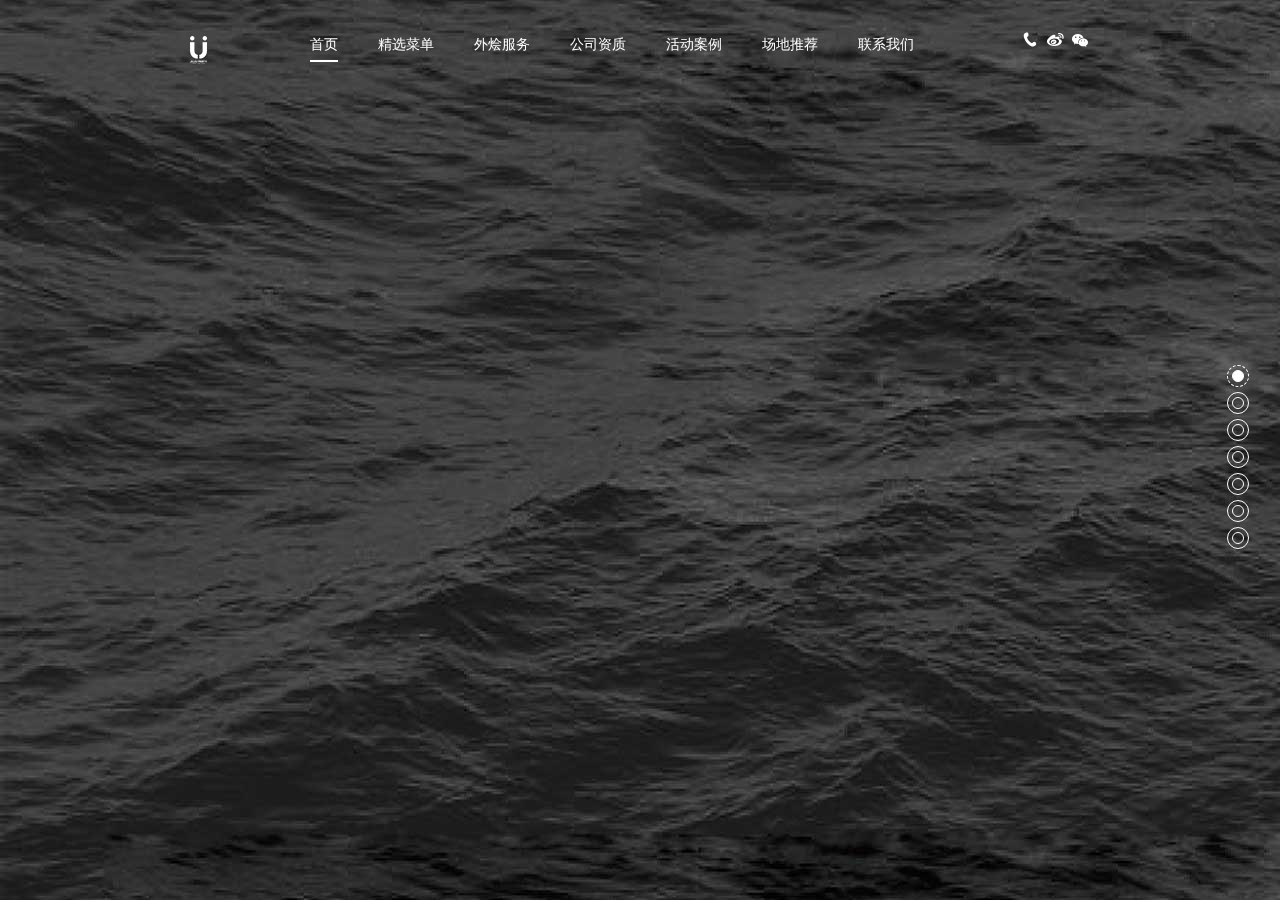
==== html/V2/index.html @ 17b40023 "主页" ====
<!DOCTYPE html>
<html xmlns="http://www.w3.org/1999/xhtml" class="fsvs demo">
<head>
    <meta http-equiv="Content-Type" content="text/html; charset=utf-8" />
    <link rel="icon" type="image/gif" href="img/favicon.ico">
    <title>聚聚外烩</title>
    <link href="css/default.css" rel="stylesheet" />
    <link href="css/in_style.css" rel="stylesheet" />
	<script src="js/jquery-2.1.3.min.js"></script>
    <script src="js/fsvs.js"></script>
    <link href="css/animate.css" rel="stylesheet" />
    <link href="css/index.css" rel="stylesheet" />
    <script>
        $(function () {
            var fsvs = $.fn.fsvs({
                speed: 1000
            });
        });

    </script>
</head>
<body>
	<div id="fsvs-body">
		<!--side1-->
        <div class="slide top home">
			<nav class="nav" id="nav_d0">
				<p>
					<a class="cur" href="###">首页</a>
					<a href="###">精选菜单</a>
					<a href="###">外烩服务</a>
					<a href="###">公司资质</a>
					<a href="###">活动案例</a>
					<a href="###">场地推荐</a>
					<a href="###">联系我们</a>
					<a class="wechat" href="###"><span><i></i></span></a>
					<a class="sina" href="###"></a>
					<a class="phone" href="###"><span><i></i>400-992-8219</span></a>
				</p>
			</nav>
			
			<div class="side1_logo"></div>
			<div class="side1_slogan"></div>
		</div>
		
			
		<!--side2-->
		<div class="slide college">
            <div class="nav_d" id="nav_d1">
				<nav class="nav" id="nav_d0">
					<p>
						<a class="cur" href="###">首页</a>
						<a href="###">精选菜单</a>
						<a href="###">外烩服务</a>
						<a href="###">公司资质</a>
						<a href="###">活动案例</a>
						<a href="###">场地推荐</a>
						<a href="###">联系我们</a>
						<a class="wechat" href="###"><span><i></i></span></a>
						<a class="sina" href="###"></a>
						<a class="phone" href="###"><span><i></i>400-992-8219</span></a>
					</p>
				</nav>
			</div>
			<a id="side2_item1" class="card_Container" href="###"><div id="mask"><img src="img/side2_item1_hl.jpg" border="0"></div><div id="cover"><img src="img/side2_item1_hl.jpg" border="0"></div><span>外烩服务</span></a>
			<a id="side2_item2" class="card_Container" href="###"><div id="mask"><img src="img/side2_item2_hl.jpg" border="0"></div><div id="cover"><img src="img/side2_item2_hl.jpg" border="0"></div><span>精选菜单</span></a>
			<a id="side2_item3" class="card_Container" href="###"><div id="mask"><img src="img/side2_item3_hl.jpg" border="0"></div><div id="cover"><img src="img/side2_item3_hl.jpg" border="0"></div><span>公司资质</span></a>
			<a id="side2_item4" class="card_Container" href="###"><div id="mask"><img src="img/side2_item4_hl.jpg" border="0"></div><div id="cover"><img src="img/side2_item4_hl.jpg" border="0"></div><span>活动案例</span></a>
			<a id="side2_item5" class="card_Container" href="###"><div id="mask"><img src="img/side2_item5_hl.jpg" border="0"></div><div id="cover"><img src="img/side2_item5_hl.jpg" border="0"></div><span>场地推荐</span></a>
			
        </div>

		<!--side3-->
		<div class="slide news">
            <div class="nav_d" id="nav_d2">
			<nav class="nav" id="nav_d0">
				<p>
					<a class="cur" href="###">首页</a>
					<a href="###">精选菜单</a>
					<a href="###">外烩服务</a>
					<a href="###">公司资质</a>
					<a href="###">活动案例</a>
					<a href="###">场地推荐</a>
					<a href="###">联系我们</a>
					<a class="wechat" href="###"><span><i></i></span></a>
					<a class="sina" href="###"></a>
					<a class="phone" href="###"><span><i></i>400-992-8219</span></a>
				</p>
			</nav>
		</div>
            
         <div class="side_box side3bg" style="background:url(img/side3_title.jpg) no-repeat">
		 	<div class="side3_title_f">我们拥有丰富的活动经验，根据你的要求和场地的条件，打造专属您个性化的主题派对。我们所提供的餐饮服务广受好评，并在业界获得较高的口碑！五星宴会的至臻之选尽在聚聚外烩。</div>
			<a class="more" href="###">更多</a>
		 	<div class="side3_cont">
				<div class="picker">
					<ul move=0>
						<li><img src="img/side3_pic.jpg" border="0" alt="中西式宴会1"></li>
						<li class="cur"><img src="img/side3_pic.jpg" border="0" alt="中西式宴会2"></li>
						<li><img src="img/side3_pic.jpg" border="0" alt="中西式宴会3"></li>
						<li><img src="img/side3_pic.jpg" border="0" alt="中西式宴会4"></li>
						<li><img src="img/side3_pic.jpg" border="0" alt="中西式宴会5"></li>
						<li><img src="img/side3_pic.jpg" border="0" alt="中西式宴会6"></li>
						<li><img src="img/side3_pic.jpg" border="0" alt="中西式宴会7"></li>
						<li><img src="img/side3_pic.jpg" border="0" alt="中西式宴会8"></li>
					</ul>
				</div>
				<div class="prebtn"></div>
				<div class="nxtbtn"></div>
				<div class="kind">中西式宴会</div>
				<a class="more" href="###"><span>更多</span></a>
			</div>
		 </div>
				
        </div>

        
		<!--side4-->
		<div class="slide train">
			<div class="nav_d" id="nav_d3">
				<nav class="nav" id="nav_d0">
					<p>
						<a class="cur" href="###">首页</a>
						<a href="###">精选菜单</a>
						<a href="###">外烩服务</a>
						<a href="###">公司资质</a>
						<a href="###">活动案例</a>
						<a href="###">场地推荐</a>
						<a href="###">联系我们</a>
						<a class="wechat" href="###"><span><i></i></span></a>
						<a class="sina" href="###"></a>
						<a class="phone" href="###"><span><i></i>400-992-8219</span></a>
					</p>
				</nav>
		</div>
            
         <div class="side_box side4bg" style="background:url(img/side4_title.jpg) no-repeat">
		 	<div class="side4_title_f">精心的菜品设计，精美的菜式摆盘，从工作盒餐到中西式餐宴。个性化的膳食营养搭配，营养更合理、饮食更安全、选择更丰富。</div>
			<a class="more" href="###">更多</a>
		 	<div class="side4_cont">
				<ul>
					<li>
						<img src="img/side4_pic1.jpg" border="0">
						<p>3500元中式套餐<br><span class="simsum">￥2000 Chinese Package </span></p>
						<a href="###"><span>更多</span></a>
					</li>
					<li>
						<img src="img/side4_pic2.jpg" border="0">
						<p>3500元中式套餐<br><span class="simsum">￥2000 Chinese Package </span></p>
						<a href="###"><span>更多</span></a>
					</li>
					<li>
						<img src="img/side4_pic3.jpg" border="0">
						<p>3500元中式套餐<br><span class="simsum">￥2000 Chinese Package </span></p>
						<a href="###"><span>更多</span></a>
					</li>
				</ul>
			</div>
		 </div>

        </div>
        
        <!--side5-->
        <div class="slide event">
            <div class="nav_d" id="nav_d4">
				<nav class="nav" id="nav_d0">
					<p>
						<a class="cur" href="###">首页</a>
						<a href="###">精选菜单</a>
						<a href="###">外烩服务</a>
						<a href="###">公司资质</a>
						<a href="###">活动案例</a>
						<a href="###">场地推荐</a>
						<a href="###">联系我们</a>
						<a class="wechat" href="###"><span><i></i></span></a>
						<a class="sina" href="###"></a>
						<a class="phone" href="###"><span><i></i>400-992-8219</span></a>
					</p>
				</nav>
			</div>
			<div class="side_box side5bg" style="background:url(img/side5_title.jpg) no-repeat 0 bottom">
				<div class="triangle"></div>
		 		<div class="side5_title_f">聚聚派对外烩（上海趴体外烩餐饮管理有限公司）拥有中国第一张外卖服务资质许可证和占地总面积超过6000平方米冷链资质食品研发中央工厂，是国内第一批获得冷链流通资质的企业。天坊食品研发中央工厂位于上海浦东航头，从传统盒饭作坊，到今天现代化管理体系、标准化生产的冷链工厂，经过了六次大型改造。聚聚派对外烩在大型活动与小型PARTY领域的丰富资源，成为上海高端外烩领域的上上之选，名门之秀，品味不凡。</div>
				<a class="more" href="###"><span>更多</span></a>
			</div>

            
        </div>
        
        <!--side6-->
        <div class="slide activity">
            <div class="nav_d" id="nav_d5">
                <nav class="nav" id="nav_d0">
				<p>
					<a class="cur" href="###">首页</a>
					<a href="###">精选菜单</a>
					<a href="###">外烩服务</a>
					<a href="###">公司资质</a>
					<a href="###">活动案例</a>
					<a href="###">场地推荐</a>
					<a href="###">联系我们</a>
					<a class="wechat" href="###"><span><i></i></span></a>
					<a class="sina" href="###"></a>
					<a class="phone" href="###"><span><i></i>400-992-8219</span></a>
				</p>
			</nav>
		</div>
		
		<div class="side_box side6bg">
			<div class="side6_right"><img src="img/side6_title.jpg" border="0"></div>
		 	<div class="side6_title_f">聚聚派对外烩曾为"东方卫视"，<br>"风从东方来"，"上海浪琴环球马术冠军赛"等重多大型公司活动提供全程餐饮服务。<br>2015年8月荣幸成为如新(中国)万人大型嘉年华活动全程餐饮服务供应商，超过100人的专业运营团队2天内现场服务超过16000人，各色精致美食搭配酷炫活动，推动嘉年华欢乐气氛到达顶峰！</div>
			<a class="more" href="###"><span>更多</span></a>
		</div>
        </div>
        
        <!--side7-->
        <div class="slide contact">
            <div class="nav_d" id="nav_d6">
                <nav class="nav" id="nav_d0">
				<p>
					<a class="cur" href="###">首页</a>
					<a href="###">精选菜单</a>
					<a href="###">外烩服务</a>
					<a href="###">公司资质</a>
					<a href="###">活动案例</a>
					<a href="###">场地推荐</a>
					<a href="###">联系我们</a>
					<a class="wechat" href="###"><span><i></i></span></a>
					<a class="sina" href="###"></a>
					<a class="phone" href="###"><span><i></i>400-992-8219</span></a>
				</p>
			</nav>
		</div>
           
		<div class="side_box side7bg">
			<div class="side7_right"></div>
			<div class="side7_title_f">运营总部：<br>上海市徐汇区淮海中路1010号嘉华中心3203-3204室<br><br>官方网站：http://www.jujucatering.com/contact.html<br><br>联系方式：400-9928-219<br>
传真：021-3383-1679<br>邮箱：jujuCatering@ssic.cn</div>
			<a class="more" href="###"><span>更多</span></a>
		</div>

            
        </div>


    </div>
	
	

    <script>
	$(function(){
		//三角形对角高度
		var _tHeight = $('.side5bg').height()
		$('.triangle').css("border-bottom", _tHeight + "px #2b76ae solid")
		
		//向左滚动
		$(".prebtn").on("click", function() {
			var _index = $('.picker ul li.cur').index()
			moveLeft(".picker ul", _index, 300);
		});
		//向右滚动
		$(".nxtbtn").on("click", function() {
			var _index = $('.picker ul li.cur').index()
			moveRight(".picker ul", _index, -300);
		});
	})
	
	function moveLeft(selector, index, distance) {
		var _move = parseInt($(selector).attr('move'))
		var left = _move + distance
		if(_move >= 0){
			left = 0
		}else{
			left = left
			$(selector).find('li').eq(index-1).addClass('cur').siblings().removeClass('cur')
		}
		$(selector).css({
			"left": left + "px"
		}).attr('move',left)
	};
	
	function moveRight(selector, index, distance) {
		var _count = $(selector).find('li').length*300 - 900
		var _move = parseInt($(selector).attr('move'))
		var left = _move + distance
		if(_move <= -_count){
			left = -_count
		}else{
			left = left
			$(selector).find('li').eq(index+1).addClass('cur').siblings().removeClass('cur')
		}
		$(selector).css({
			"left": left + "px"
		}).attr('move',left)
	};
    </script>

</body>
</html>
---- html/V2/css/default.css ----
@import url(http://fonts.useso.com/css?family=Raleway:200,500,700,800);
@font-face {
	font-family: 'icomoon';
	src:url('../fonts/icomoon.eot?yrquyl');
	src:url('../fonts/icomoon.eot?#iefixyrquyl') format('embedded-opentype'),
		url('../fonts/icomoon.woff?yrquyl') format('woff'),
		url('../fonts/icomoon.ttf?yrquyl') format('truetype'),
		url('../fonts/icomoon.svg?yrquyl#icomoon') format('svg');
	font-weight: normal;
	font-style: normal;
}
[class^="icon-"], [class*=" icon-"] {
	font-family: 'icomoon';
	speak: none;
	font-style: normal;
	font-weight: normal;
	font-variant: normal;
	text-transform: none;
	line-height: 1;

	/* Better Font Rendering =========== */
	-webkit-font-smoothing: antialiased;
	-moz-osx-font-smoothing: grayscale;
}

body, html { font-size: 100%; 	padding: 0; margin: 0;}

/* Reset */
*,
*:after,
*:before {
	-webkit-box-sizing: border-box;
	-moz-box-sizing: border-box;
	box-sizing: border-box;
}

/* Clearfix hack by Nicolas Gallagher: http://nicolasgallagher.com/micro-clearfix-hack/ */
.clearfix:before,
.clearfix:after {
	content: " ";
	display: table;
}

.clearfix:after {
	clear: both;
}

body{
	background: #f9f7f6;
	color: #404d5b;
	font-weight: 500;
	font-size: 1.05em;
	font-family: "Segoe UI", "Lucida Grande", Helvetica, Arial, "Microsoft YaHei", FreeSans, Arimo, "Droid Sans", "wenquanyi micro hei", "Hiragino Sans GB", "Hiragino Sans GB W3", "FontAwesome", sans-serif;
}
a{color: #2fa0ec;text-decoration: none;outline: none;}
a:hover,a:focus{color:#74777b;};

.htmleaf-container{
	margin: 0 auto;
	text-align: center;
	overflow: hidden;
}
.htmleaf-content {
	font-size: 150%;
	padding: 3em 0;
}

.htmleaf-content h2 {
	margin: 0 0 2em;
	opacity: 0.1;
}

.htmleaf-content p {
	margin: 1em 0;
	padding: 5em 0 0 0;
	font-size: 0.65em;
}
.bgcolor-1 { background: #f0efee; }
.bgcolor-2 { background: #f9f9f9; }
.bgcolor-3 { background: #e8e8e8; }/*light grey*/
.bgcolor-4 { background: #2f3238; color: #fff; }/*Dark grey*/
.bgcolor-5 { background: #df6659; color: #521e18; }/*pink1*/
.bgcolor-6 { background: #2fa8ec; }/*sky blue*/
.bgcolor-7 { background: #d0d6d6; }/*White tea*/
.bgcolor-8 { background: #3d4444; color: #fff; }/*Dark grey2*/
.bgcolor-9 { background: #ef3f52; color: #fff;}/*pink2*/
.bgcolor-10{ background: #64448f; color: #fff;}/*Violet*/
.bgcolor-11{ background: #3755ad; color: #fff;}/*dark blue*/
.bgcolor-12{ background: #3498DB; color: #fff;}/*light blue*/
/* Header */
.htmleaf-header{
	padding: 1em 190px 1em;
	letter-spacing: -1px;
	text-align: center;
}
.htmleaf-header h1 {
	font-weight: 600;
	font-size: 2em;
	line-height: 1;
	margin-bottom: 0;
}
.htmleaf-header h1 span {
	font-family: "Segoe UI", "Lucida Grande", Helvetica, Arial, "Microsoft YaHei", FreeSans, Arimo, "Droid Sans", "wenquanyi micro hei", "Hiragino Sans GB", "Hiragino Sans GB W3", "FontAwesome", sans-serif;
	display: block;
	font-size: 60%;
	font-weight: 400;
	padding: 0.8em 0 0.5em 0;
	color: #c3c8cd;
}
h1.htmleaf-title{
	font-family: "Segoe UI", "Lucida Grande", Helvetica, Arial, "Microsoft YaHei", FreeSans, Arimo, "Droid Sans", "wenquanyi micro hei", "Hiragino Sans GB", "Hiragino Sans GB W3", "FontAwesome", sans-serif;
	font-size: 2em;
	line-height: 1;
}
/*nav*/
.htmleaf-demo a{color: #1d7db1;text-decoration: none;}
.htmleaf-demo{width: 100%;padding-bottom: 1.2em;}
.htmleaf-demo a{display: inline-block;margin: 0.5em;padding: 0.6em 1em;border: 3px solid #1d7db1;font-weight: 700;}
.htmleaf-demo a:hover{opacity: 0.6;}
.htmleaf-demo a.current{background:#1d7db1;color: #fff; }
/* Top Navigation Style */
.htmleaf-links {
	position: relative;
	display: inline-block;
	white-space: nowrap;
	font-size: 1.5em;
	text-align: center;
}

.htmleaf-links::after {
	position: absolute;
	top: 0;
	left: 50%;
	margin-left: -1px;
	width: 2px;
	height: 100%;
	background: #dbdbdb;
	content: '';
	-webkit-transform: rotate3d(0,0,1,22.5deg);
	transform: rotate3d(0,0,1,22.5deg);
}

.htmleaf-icon {
	display: inline-block;
	margin: 0.5em;
	padding: 0em 0;
	width: 1.5em;
	text-decoration: none;
}

.htmleaf-icon span {
	display: none;
}

.htmleaf-icon:before {
	margin: 0 5px;
	text-transform: none;
	font-weight: normal;
	font-style: normal;
	font-variant: normal;
	font-family: 'icomoon';
	line-height: 1;
	speak: none;
	-webkit-font-smoothing: antialiased;
}
/* footer */
.htmleaf-footer{width: 100%;padding-top: 10px;}
.htmleaf-small{font-size: 0.8em;}
.center{text-align: center;}
/****/
.related {
	color: #fff;
	text-align: center;
	font-size: 1.25em;
	padding: 0.5em 0;
	overflow: hidden;
}

.related > a {
	vertical-align: top;
	width: calc(100% - 20px);
	max-width: 340px;
	display: inline-block;
	text-align: center;
	margin: 20px 10px;
	padding: 25px;
	font-family: "Segoe UI", "Lucida Grande", Helvetica, Arial, "Microsoft YaHei", FreeSans, Arimo, "Droid Sans", "wenquanyi micro hei", "Hiragino Sans GB", "Hiragino Sans GB W3", "FontAwesome", sans-serif;
}
.related h3{
	font-family: "Segoe UI", "Lucida Grande", Helvetica, Arial, "Microsoft YaHei", FreeSans, Arimo, "Droid Sans", "wenquanyi micro hei", "Hiragino Sans GB", "Hiragino Sans GB W3", "FontAwesome", sans-serif;
}
.related a {
	display: inline-block;
	text-align: left;
	margin: 20px auto;
	padding: 10px 20px;
	opacity: 0.8;
	-webkit-transition: opacity 0.3s;
	transition: opacity 0.3s;
	-webkit-backface-visibility: hidden;
}

.related a:hover,
.related a:active {
	opacity: 1;
}

.related a img {
	max-width: 100%;
	opacity: 0.8;
	border-radius: 4px;
}
.related a:hover img,
.related a:active img {
	opacity: 1;
}

.related a h3 {
	font-weight: 300;
	margin-top: 0.15em;
	color: #fff;
}
/* icomoon */
.icon-home:before {
	content: "\e600";
}

.icon-pacman:before {
	content: "\e623";
}

.icon-users2:before {
	content: "\e678";
}

.icon-bug:before {
	content: "\e699";
}

.icon-eye:before {
	content: "\e610";
}

.icon-eye-blocked:before {
	content: "\e611";
}

.icon-eye2:before {
	content: "\e612";
}

.icon-arrow-up-left3:before {
	content: "\e72f";
}

.icon-arrow-up3:before {
	content: "\e730";
}

.icon-arrow-up-right3:before {
	content: "\e731";
}

.icon-arrow-right3:before {
	content: "\e732";
}

.icon-arrow-down-right3:before {
	content: "\e733";
}

.icon-arrow-down3:before {
	content: "\e734";
}

.icon-arrow-down-left3:before {
	content: "\e735";
}

.icon-arrow-left3:before {
	content: "\e736";
}



@media screen and (max-width: 50em) {
	.htmleaf-header {
		padding: 3em 10% 4em;
	}
	.htmleaf-header h1 {
        font-size:2em;
    }
}


@media screen and (max-width: 40em) {
	.htmleaf-header h1 {
		font-size: 1.5em;
	}
}

@media screen and (max-width: 30em) {
    .htmleaf-header h1 {
        font-size:1.2em;
    }
}
---- html/V2/css/in_style.css ----
article,aside,details,figcaption,figure,footer,header,hgroup,nav,section,main,summary{display:block}audio,canvas,video{display:inline-block;*display:inline;*zoom:1}audio:not([controls]){display:none}[hidden]{display:none}html{font-size:100%;-webkit-text-size-adjust:100%;-ms-text-size-adjust:100%}html,button,input,select,textarea{font-family:sans-serif}body{margin:0}a:focus{outline:thin dotted}a:hover,a:active{outline:0}h1{font-size:2em;margin:0.67em 0}h2{font-size:1.5em;margin:0.83em 0}h3{font-size:1.17em;margin:1em 0}h4{font-size:1em;margin:1.33em 0}h5{font-size:0.83em;margin:1.67em 0}h6{font-size:0.75em;margin:2.33em 0}abbr[title]{border-bottom:1px dotted}b,strong{font-weight:bold}blockquote{margin:1em 40px}dfn{font-style:italic}mark{background:#ff0;color:#000}p,pre{margin:1em 0}pre,code,kbd,samp{font-family:monospace, serif;_font-family:'courier new', monospace;font-size:1em}pre{white-space:pre;white-space:pre-wrap;word-wrap:break-word}q{quotes:none}q:before,q:after{content:'';content:none}small{font-size:75%}sub,sup{font-size:75%;line-height:0;position:relative;vertical-align:baseline}sup{top:-0.5em}sub{bottom:-0.25em}dl,menu,ol,ul{margin:0}dd{margin:0 0 0 40px}menu,ol,ul{padding:0 0 0 0}nav ul,nav ol{list-style:none;list-style-image:none}img{border:0;-ms-interpolation-mode:bicubic}svg:not(:root){overflow:hidden}figure{margin:0}form{margin:0}fieldset{border:1px solid #c0c0c0;margin:0 2px;padding:0.35em 0.625em 0.75em}legend{border:0;padding:0;white-space:normal;*margin-left:-7px}button,input,select,textarea{font-size:100%;margin:0;vertical-align:baseline;*vertical-align:middle}button,input{line-height:normal}button,input[type="button"],input[type="reset"],input[type="submit"]{cursor:pointer;-webkit-appearance:button;*overflow:visible}button[disabled],input[disabled]{cursor:default}input[type="checkbox"],input[type="radio"]{box-sizing:border-box;padding:0;*height:13px;*width:13px}input[type="search"]{-webkit-appearance:textfield;-moz-box-sizing:content-box;-webkit-box-sizing:content-box;box-sizing:content-box}input[type="search"]::-webkit-search-decoration,input[type="search"]::-webkit-search-cancel-button{-webkit-appearance:none}button::-moz-focus-inner,input::-moz-focus-inner{border:0;padding:0}textarea{overflow:auto;vertical-align:top}table{border-collapse:collapse;border-spacing:0}*,*:before,*:after{-moz-box-sizing:border-box;-webkit-box-sizing:border-box;box-sizing:border-box}h1,h2,h3,h4,h5,h6,p,blockquote,pre,dl,dd,ol,ul,form,fieldset,legend,table,th,td,caption,hr{margin:0;padding:0}abbr[title],dfn[title]{cursor:help}u,ins{text-decoration:none}ins{border-bottom:1px solid}img{font-style:italic}.cf:after{content:" ";display:table;clear:both}h1,h2,h3,h4,h5,h6,hgroup,ul,ol,dl,blockquote,p,address,table,fieldset,figure,pre,.form-fields>li{margin-bottom:24px;margin-bottom:1.5rem}.double-margin{margin-bottom:48px;margin-bottom:3rem}hr{margin-bottom:22px;margin-bottom:1.375rem}html{font:1em/1.5 "Open Sans",sans-serif;overflow-y:scroll;min-height:100%}body{background:#fff;color:#555;-webkit-font-smoothing:antialiased}h1,h2,h3,h4,h5,h6{color:#555;font-family:"Open Sans",sans-serif;font-weight:300}h1,.h1{font-size:36px;font-size:2.25rem;line-height:1.33333}h2,.h2{font-size:30px;font-size:1.875rem;line-height:1.6}h3,.h3{font-size:24px;font-size:1.5rem;line-height:1}h4,.h4{font-size:20px;font-size:1.25rem;line-height:1.2}h5,.h5{font-size:16px;font-size:1rem;line-height:1.5}h6,.h6{font-size:14px;font-size:0.875rem;line-height:1.71429}h1 a,h2 a,h3 a,h4 a,h5 a,h6 a{font-weight:inherit}.giga{font-size:96px;font-size:6rem;line-height:1}.mega{font-size:72px;font-size:4.5rem;line-height:1}.kilo{font-size:48px;font-size:3rem;line-height:1}.smaller{font-size:12px;font-size:0.75rem;line-height:2}.tiny{font-size:10px;font-size:0.625rem;line-height:2.4}.lead{font-size:18px;font-size:1.125rem;line-height:1.33333}.smaller{font-size:12px;font-size:0.75rem;line-height:2}.tiny{font-size:10px;font-size:0.625rem;line-height:2.4}a,a:visited{color:#cd3737;text-decoration:none;-webkit-transition:color 0.2s;-moz-transition:color 0.2s;-o-transition:color 0.2s;transition:color 0.2s;-webkit-transition:background 0.2s;-moz-transition:background 0.2s;-o-transition:background 0.2s;transition:background 0.2s}a:hover,a:focus{color:#a72a2a}li>ul,li>ol{margin:0}blockquote{text-indent:-0.41em}blockquote p:last-of-type{margin-bottom:0}.source{display:block;text-indent:0}.source:before{content:"\2014"}img{max-width:100%;height:auto}img[width],img[height]{max-width:none}.img-right{float:right;margin-bottom:24px;margin-left:24px}.img-left{float:left;margin-right:24px;margin-bottom:24px}.img-center{display:block;margin-right:auto;margin-bottom:24px;margin-left:auto}.img-short{height:120px}.img-medium{height:240px}.img-tall{height:360px}figure>img{display:block}pre{overflow:auto}pre mark{background:none;border-bottom:1px solid;color:inherit}.code-comment{opacity:0.75;filter:alpha(opacity=75)}.line-numbers{font-family:monospace, serif;list-style:decimal-leading-zero inside;white-space:nowrap;overflow:auto;margin-left:0}.line-numbers code{white-space:pre}fieldset{padding:24px;border:1px solid #e2e2e2}input[type="text"],input[type="email"],input[type="tel"],input[type="date"],input[type="number"],input[type="password"],input[type="time"],input[type="url"],input[type="search"],.text-input,textarea{width:100%;font-size:12px;font-size:0.75rem;line-height:2;border:1px solid #e2e2e2;border-radius:4px;padding:5px 10px;box-shadow:0 1px 4px 0 #ddd inset}input[type="text"]:focus,input[type="email"]:focus,input[type="tel"]:focus,input[type="date"]:focus,input[type="number"]:focus,input[type="password"]:focus,input[type="time"]:focus,input[type="url"]:focus,input[type="search"]:focus,.text-input:focus,textarea:focus{outline:none;border:1px solid #cd3737;box-shadow:0 0 3px 0 #aaa}input[type="search"]{-webkit-appearance:textfield;-moz-box-sizing:border-box;-webkit-box-sizing:border-box;box-sizing:border-box}.form-fields{list-style:none;margin:0}.form-fields>li:last-child{margin-bottom:0}label,.label{display:block}.additional{display:block;font-weight:normal}.check-list{list-style:none;margin:0}.check-label,.check-list label,.check-list .label{display:inline-block}.spoken-form label{display:inline-block;font:inherit}.extra-help{display:inline-block;visibility:hidden}.text-input:active+.extra-help,.text-input:focus+.extra-help{visibility:visible}table{width:100%}th,td{padding:6px;text-align:left}@media screen and (min-width: 480px){th,td{padding:12px}}[colspan]{text-align:center}[colspan="1"]{text-align:left}[rowspan]{vertical-align:middle}[rowspan="1"]{vertical-align:top}.numerical{text-align:right}.t5{width:5%}.t10{width:10%}.t12{width:12.5%}.t15{width:15%}.t20{width:20%}.t25{width:25%}.t30{width:30%}.t33{width:33.333%}.t35{width:35%}.t37{width:37.5%}.t40{width:40%}.t45{width:45%}.t50{width:50%}.t55{width:55%}.t60{width:60%}.t62{width:62.5%}.t65{width:65%}.t66{width:66.666%}.t70{width:70%}.t75{width:75%}.t80{width:80%}.t85{width:85%}.t87{width:87.5%}.t90{width:90%}.t95{width:95%}.table-bordered th,.table-bordered td{border:1px solid #cd3737}.table-bordered th:empty,.table-bordered td:empty{border:none}.table-bordered thead tr:last-child th{border-bottom-width:2px}.table-bordered tbody tr th:last-of-type{border-right-width:2px}.table-striped tbody tr:nth-of-type(odd){background-color:#fafafa}.table-data{font:12px/1.5 sans-serif}.container{*zoom:1;width:1040px;padding-left:0;padding-right:0;margin-left:auto;margin-right:auto}.container:after{content:"";display:table;clear:both}.float-right{float:right !important}.float-left{float:left !important}.float-none{float:none !important}.text-left{text-align:left  !important}.text-center{text-align:center !important}.text-right{text-align:right !important}.weight-light{font-weight:300 !important}.weight-normal{font-weight:400 !important}.weight-semibold{font-weight:600 !important}.push{margin:24px !important}.push-top{margin-top:24px !important}.push-right{margin-right:24px !important}.push-bottom{margin-bottom:24px !important}.push-left{margin-left:24px !important}.push-ends{margin-top:24px !important;margin-bottom:24px !important}.push-sides{margin-right:24px !important;margin-left:24px !important}.push-half{margin:12px !important}.push-half-top{margin-top:12px !important}.push-half-right{margin-right:12px !important}.push-half-bottom{margin-bottom:12px !important}.push-half-left{margin-left:12px !important}.push-half-ends{margin-top:12px !important;margin-bottom:12px !important}.push-half-sides{margin-right:12px !important;margin-left:12px !important}.flush{margin:0 !important}.flush-top{margin-top:0 !important}.flush-right{margin-right:0 !important}.flush-bottom{margin-bottom:0 !important}.flush-left{margin-left:0 !important}.flush-ends{margin-top:0 !important;margin-bottom:0 !important}.flush-sides{margin-right:0 !important;margin-left:0 !important}.soft{padding:24px !important}.soft-top{padding-top:24px !important}.soft-right{padding-right:24px !important}.soft-bottom{padding-bottom:24px !important}.soft-left{padding-left:24px !important}.soft-ends{padding-top:24px !important;padding-bottom:24px !important}.soft-sides{padding-right:24px !important;padding-left:24px !important}.soft-half{padding:12px !important}.soft-half-top{padding-top:12px !important}.soft-half-right{padding-right:12px !important}.soft-half-bottom{padding-bottom:12px !important}.soft-half-left{padding-left:12px !important}.soft-half-ends{padding-top:12px !important;padding-bottom:12px !important}.soft-half-sides{padding-right:12px !important;padding-left:12px !important}.hard{padding:0 !important}.hard-top{padding-top:0 !important}.hard-right{padding-right:0 !important}.hard-bottom{padding-bottom:0 !important}.hard-left{padding-left:0 !important}.hard-ends{padding-top:0 !important;padding-bottom:0 !important}.hard-sides{padding-right:0 !important;padding-left:0 !important}.informative{cursor:help !important}.muted{opacity:0.5 !important;filter:alpha(opacity=50) !important}.proceed{text-align:right !important}.go:after{content:"\00A0" "\00BB" !important}.caps{text-transform:uppercase !important}.unstyled{margin:0;padding:0;list-style-type:none}.container{*zoom:1;width:1040px;padding-left:0;padding-right:0;margin-left:auto;margin-right:auto}.container:after{content:"";display:table;clear:both}.sep{margin:0 8px}.btn{display:inline-block;vertical-align:middle;white-space:nowrap;font-family:inherit;font-size:100%;cursor:pointer;border:none;margin:0;padding-top:0;padding-bottom:0;line-height:3;padding-right:1em;padding-left:1em;border-radius:4px;border:1px solid #e2e2e2}.btn,.btn:hover{text-decoration:none}.btn:active,.btn:focus{outline:none}.btn-small{line-height:2}.btn-large{line-height:4;padding-left:1.5em;padding-right:1.5em}.btn-extra-large{line-height:5;padding-left:2em;padding-right:2em}.btn-full-width{width:100%;padding-left:0;padding-right:0;text-align:center}.btn-default,.btn-default:visited{background:none;border:1px solid #e2e2e2;color:#333}.btn-default:hover,.btn-default:focus,.btn-default:visited:hover,.btn-default:visited:focus{color:#333;border:1px solid #e9e9e9}.btn-brand,.btn-brand:visited{background:#cd3737;border:none;color:#fff}.btn-brand:hover,.btn-brand:focus,.btn-brand:visited:hover,.btn-brand:visited:focus{background:#a72a2a;border:none}.btn-sub-brand,.btn-sub-brand:visited{background:#cd3737;border:none;color:#fff}.btn-sub-brand:hover,.btn-sub-brand:focus,.btn-sub-brand:visited:hover,.btn-sub-brand:visited:focus{background:#a72a2a;border:none}.btn-blue,.btn-blue:visited{background:#3498db;border:none;color:#fff}.btn-blue:hover,.btn-blue:focus,.btn-blue:visited:hover,.btn-blue:visited:focus{background:#2980b9;border:none}.btn-green,.btn-green:visited{background:#26a65b;border:none;color:#fff}.btn-green:hover,.btn-green:focus,.btn-green:visited:hover,.btn-green:visited:focus{background:#16a085;border:none}.btn-emerald,.btn-emerald:visited{background:#2ecc71;border:none;color:#fff}.btn-emerald:hover,.btn-emerald:focus,.btn-emerald:visited:hover,.btn-emerald:visited:focus{background:#27ae60;border:none}.btn-red,.btn-red:visited{background:#e74c3c;border:none;color:#fff}.btn-red:hover,.btn-red:focus,.btn-red:visited:hover,.btn-red:visited:focus{background:#c0392b;border:none}.btn-yellow,.btn-yellow:visited{background:#f1c40f;border:none;color:#fff}.btn-yellow:hover,.btn-yellow:focus,.btn-yellow:visited:hover,.btn-yellow:visited:focus{background:#f39c12;border:none}.btn-orange,.btn-orange:visited{background:#eb7347;border:none;color:#fff}.btn-orange:hover,.btn-orange:focus,.btn-orange:visited:hover,.btn-orange:visited:focus{background:#d35400;border:none}.btn-purple,.btn-purple:visited{background:#9b59b6;border:none;color:#fff}.btn-purple:hover,.btn-purple:focus,.btn-purple:visited:hover,.btn-purple:visited:focus{background:#8e44ad;border:none}.btn-navy,.btn-navy:visited{background:#34495e;border:none;color:#fff}.btn-navy:hover,.btn-navy:focus,.btn-navy:visited:hover,.btn-navy:visited:focus{background:#2c3e50;border:none}.btn-disabled,.btn-disabled:visited{background:#e2e2e2;border:none;color:#e9e9e9}.btn-disabled:hover,.btn-disabled:focus,.btn-disabled:active,.btn-disabled:visited:hover,.btn-disabled:visited:focus,.btn-disabled:visited:active{background:#e2e2e2;border:none;cursor:text}.btn-pill{border-radius:200px}.btn-sharp{border-radius:0}.nav{margin:0;padding:0;list-style:none}.nav>li,.nav>li>a{display:inline-block;*display:inline;zoom:1}.nav-vertical>li{display:list-item}.nav-vertical>li>a{display:block}.nav-centered{text-align:center}.nav-fit{display:table;width:100%;text-align:center}.nav-fit>li{display:table-cell}.nav-fit>li>a{display:block}.img-rounded,.img-bordered,.img-thumb{border-radius:4px}.img-circle{border-radius:100%}.img-bordered,.img-thumb{padding:4px;border:1px solid #e2e2e2}.img-thumb:hover{border:1px solid #cd3737}.message.error li{background:#e74c3c;color:white;padding:20px}.message.success li{background:#26a65b;color:white;padding:20px}.message li a,.message li a:visited{color:white;text-decoration:underline}.breadcrumb>li+li:before{content:"\00BB" "\00A0";padding-left:4px}.breadcrumb-path>li+li:before{content:"\002F" "\00A0";padding-left:4px;color:#e9e9e9}.breadcrumb>li+li[data-breadcrumb]:before{content:attr(data-breadcrumb) "\00A0";padding-left:4px;color:#e9e9e9}.breadcrumb-root{font-weight:bold}.pagination{text-align:center;letter-spacing:-0.31em;word-spacing:-0.43em}.pagination>li{padding:12px;letter-spacing:normal;word-spacing:normal}.pagination>li>a{padding:12px;margin:-12px}.pagination-first a:before{content:"\00AB" "\00A0"}.pagination-last a:after{content:"\00A0" "\00BB"}hr{color:#e2e2e2;border:none;border-bottom-width:1px;border-bottom-style:solid;margin-bottom:23px;margin-bottom:1.4375rem}.rule-dotted{border-bottom-style:dotted}.rule-dashed{border-bottom-style:dashed}.rule-ornament{position:relative}.rule-ornament:after{content:"\00A7";position:absolute;top:0;right:0;left:0;line-height:0;text-align:center}.rule-ornament[data-ornament]:after{content:attr(data-ornament)}.tabs2>ul{margin:0;padding:0}.tabs2>ul:nth-child(1){border-bottom:1px solid #e9e9e9}.tabs2>ul:nth-child(1) li{display:inline;float:left;padding:15px 20px;border:1px solid white;cursor:pointer;-webkit-touch-callout:none;-webkit-user-select:none;-khtml-user-select:none;-moz-user-select:none;-ms-user-select:none;user-select:none}.tabs2>ul:nth-child(1) li.active{border-color:#e9e9e9;border-bottom:1px solid white;position:relative;z-index:2;bottom:-1px}.tabs2>ul:nth-child(2){border:1px solid #e9e9e9;border-top:none}.tabs2>ul:nth-child(2)>li{padding:20px}.tabs>ul.head{text-align:center;margin:0 0 20px 0}.tabs>ul.head li{font-size:16px;font-size:1rem;line-height:1.5;display:inline-block;padding:5px;cursor:pointer;text-transform:uppercase}.tabs>ul.head li.active{color:#cd3737}.tabs>ul.head li span{display:inline-block;margin-left:5px;color:#313131}@-webkit-keyframes pulse{0%{opacity:1}100%{opacity:0;transform:scale(2, 2)}}@-moz-keyframes pulse{0%{opacity:1}100%{opacity:0;transform:scale(2, 2)}}@-o-keyframes pulse{0%{opacity:1}100%{opacity:0;transform:scale(2, 2)}}@keyframes pulse{0%{opacity:1}100%{opacity:0;transform:scale(1.5, 1.5)}}.flare-wrapper{position:relative}.flare-wrapper .flare{-webkit-border-radius:3px;-moz-border-radius:3px;-ms-border-radius:3px;-o-border-radius:3px;border-radius:3px;display:none;position:absolute;width:300px;padding:15px;background:black;color:white;z-index:999}.flare-wrapper .flare>.before{z-index:999;position:absolute;content:" ";width:0;height:0;border-style:solid}.flare-wrapper .flare>.before:before{z-index:9991;position:absolute;content:" ";width:0;height:0;border-style:solid}.flare-wrapper .flare[data-position="top-right"]{margin:0 0 0 20px;left:100%;top:-7px}.flare-wrapper .flare[data-position="top-right"]>.before{left:-10px;top:10px;border-width:8px 10px 8px 0;border-color:transparent #000103 transparent transparent}.flare-wrapper .flare[data-position="top-left"]{margin:0 20px 0 0;right:100%;top:-7px}.flare-wrapper .flare[data-position="top-left"]>.before{right:-10px;top:10px;border-width:8px 0 8px 10px;border-color:transparent transparent transparent #000103}.flare-wrapper .flare[data-position="top-center"]{margin:0 0 10px -150px;left:50%;bottom:100%}.flare-wrapper .flare[data-position="top-center"]>.before{margin:0 0 0 -8px;left:50%;top:100%;border-width:10px 8px 0 8px;border-color:#000103 transparent transparent transparent}.flare-wrapper .flare[data-position="bottom-center"]{margin:10px 0 0 -150px;left:50%;top:100%;background:#eee;border:3px solid black;color:#404040}.flare-wrapper .flare[data-position="bottom-center"]>.before{margin:0 0 0 -8px;left:50%;bottom:100%;border-width:0 8px 10px 8px;border-color:transparent transparent #000103 transparent}.flare-wrapper .flare[data-position="bottom-center"]>.before:before{top:4px;left:3px;margin:0 0 0 -8px;border-width:0 5px 7px 5px;border-color:transparent transparent #eee transparent}.flare-wrapper .pointer{width:33px;height:33px;position:absolute;cursor:pointer;z-index:99}.flare-wrapper .pointer.top-right{top:0;right:-45px}.flare-wrapper .pointer.top-left{top:0;left:-45px}.flare-wrapper .pointer.top-center{top:0;left:50%;margin-left:-16px}.flare-wrapper .pointer.bottom-center{top:100%;left:50%;margin-left:-16px}.flare-wrapper .pointer span{-webkit-border-radius:100%;-moz-border-radius:100%;-ms-border-radius:100%;-o-border-radius:100%;border-radius:100%;display:block;-webkit-animation:pulse 2s infinite;-moz-animation:pulse 2s infinite;-o-animation:pulse 2s infinite;animation:pulse 2s infinite;background:white}.flare-wrapper .pointer>span{height:20px;width:20px;border:1px solid black;text-align:center}.flare-wrapper .pointer>span:hover{border-color:red}.flare-wrapper .pointer>span:hover span{border-color:orange}.flare-wrapper .pointer>span>span{height:6px;width:6px;border:1px solid grey;margin:6px auto}ul.flare-buttons{overflow:hidden;margin:20px 0 0 0}ul.flare-buttons li{list-style:none;display:inline;float:left}ul.flare-buttons li a,ul.flare-buttons li a:visited{display:block;padding:10px 15px;text-transform:uppercase;font-size:13px}ul.flare-buttons li.okay a{-webkit-border-radius:3px 0px 0px 3px;-moz-border-radius:3px 0px 0px 3px;-ms-border-radius:3px 0px 0px 3px;-o-border-radius:3px 0px 0px 3px;border-radius:3px 0px 0px 3px;background:green;color:white}ul.flare-buttons li.close a{-webkit-border-radius:0px 3px 3px 0px;-moz-border-radius:0px 3px 3px 0px;-ms-border-radius:0px 3px 3px 0px;-o-border-radius:0px 3px 3px 0px;border-radius:0px 3px 3px 0px;background:red;color:white}body.demo-flare{font-family:arial,sans-serif}body.demo-flare #top-nav{float:right;margin:5px 20px}body.demo-flare #top-nav>li{display:inline;float:left;height:27px}body.demo-flare #top-nav>li>a,body.demo-flare #top-nav>li>a:visited{display:block;padding:10px;font-size:13px;line-height:27px;vertical-align:middle;color:#404040}body.demo-flare #top-nav>li>a>i,body.demo-flare #top-nav>li>a:visited>i{font-size:22px;margin:3px 0 0 0}html.fsvs{height:100%;width:100%;position:fixed;top:0;left:0;overflow:hidden}html.fsvs #fsvs-body{-webkit-backface-visibility:hidden;-webkit-perspective:1000;position:absolute;top:0;left:0;z-index:1;height:100%;width:100%}html.fsvs #fsvs-body>*{height:100%;width:100%;overflow:hidden;-webkit-backface-visibility:hidden;-webkit-perspective:1000}html.fsvs.no-hijack{overflow:auto;position:relative}html.fsvs.no-hijack #fsvs-body{position:static;transition:none !important;-webkit-transition:none !important;-webkit-transform:none !important;transform:none !important}html.fsvs.no-hijack #fsvs-pagination{display:none}html.fsvs #fsvs-pagination{margin:0;padding:8px 4px;position:fixed;height:auto;right:-100px;top:50%;z-index:999;width:32px}html.fsvs #fsvs-pagination li{list-style:none;width:25px;height:25px;line-height:25px;text-align:center;margin:0 0 2px 0;cursor:pointer}html.fsvs #fsvs-pagination li>span{-webkit-border-radius:100%;-moz-border-radius:100%;-ms-border-radius:100%;-o-border-radius:100%;border-radius:100%;width:22px;height:22px;line-height:22px;border:1px solid white;display:block}html.fsvs #fsvs-pagination li>span>span{-webkit-border-radius:100%;-moz-border-radius:100%;-ms-border-radius:100%;-o-border-radius:100%;border-radius:100%;width:12px;height:12px;line-height:12px;border:1px solid white;display:block;margin:4px}html.fsvs #fsvs-pagination li.active>span{border:1px dashed white}html.fsvs #fsvs-pagination li.active>span>span{background:white}html.fsvs #fsvs-pagination li:last-child{margin:0}html.fsvs.demo #fsvs-body>.slide{padding:40px /*xiang*/0px;text-align:center}html.fsvs.demo #fsvs-body>.slide.top{padding:0px}html.fsvs.demo #fsvs-body>.slide h2{color:white;text-transform:uppercase;font-weight:bold;font-size:38px;font-size:2.375rem;line-height:1.26316}html.fsvs.demo #fsvs-body>.slide p{/*font-size:22px;font-size:1.375rem;line-height:1.09091;color:white*/}html.fsvs.demo #fsvs-body>.slide.nth-class-1{background:#eb7347}html.fsvs.demo #fsvs-body>.slide.nth-class-2{background:#26a65b}html.fsvs.demo #fsvs-body>.slide.nth-class-3{background:#d24d57}html.fsvs.demo #fsvs-body>.slide pre{-webkit-border-radius:5px;-moz-border-radius:5px;-ms-border-radius:5px;-o-border-radius:5px;border-radius:5px;display:inline-block;padding:20px 60px;margin:40px 0}@media only screen and (max-width: 500px){html.fsvs #fsvs-body>.slide h2{font-size:18px;font-size:1.125rem;line-height:1.33333}html.fsvs #fsvs-body>.slide p{font-size:18px;font-size:1.125rem;line-height:1.33333}html.fsvs #fsvs-body>.slide p a{white-space:nowrap;overflow:hidden;-ms-text-overflow:ellipsis;-o-text-overflow:ellipsis;text-overflow:ellipsis;display:block}html.fsvs #fsvs-body>.slide pre{max-width:100%;overflow:auto}html.fsvs #fsvs-body>.slide pre code{float:left}html.fsvs #fsvs-body #fsvs-pagination{right:3px !important}}body{font-family:'Open Sans', sans-serif}#git{position:fixed;right:0;top:0;width:130px;height:130px;z-index:99999}#git a,#git a:visited{font-size:38px;font-size:2.375rem;line-height:1.26316;color:grey;display:block;position:absolute;top:8px;right:10px;z-index:3}#git:after{position:absolute;right:0;top:0;z-index:2;content:" ";width:0;height:0;border-style:solid;border-width:0 100px 100px 0;border-color:transparent #000000 transparent transparent}header{position:fixed;left:0;top:0;z-index:999;width:100px !important;background:black;padding:20px;height:100%}header a,header a:visited{-webkit-transition:all 0.5s;-moz-transition:all 0.5s;-o-transition:all 0.5s;transition:all 0.5s}header h1{-webkit-transition:all 0.5s;-moz-transition:all 0.5s;-o-transition:all 0.5s;transition:all 0.5s;text-transform:uppercase;font-size:21px}header ul{padding:20px}header ul li{list-style:none;margin:0 0 5px 0;font-size:22px}body.active-nth-slide-1 header h1,body.active-nth-slide-1 header a,body.active-nth-slide-1 header a:visited{color:#eb7347}body.active-nth-slide-1 #fsvs-pagination li.active>span>span{background:#e65019}body.active-nth-slide-2 header h1,body.active-nth-slide-2 header a,body.active-nth-slide-2 header a:visited{color:#26a65b}body.active-nth-slide-2 #fsvs-pagination li.active>span>span{background:#1c7d44}body.active-nth-slide-3 header h1,body.active-nth-slide-3 header a,body.active-nth-slide-3 header a:visited{color:#d24d57}body.active-nth-slide-3 #fsvs-pagination li.active>span>span{background:#bc303a}body.active-nth-slide-4 header h1,body.active-nth-slide-4 header a,body.active-nth-slide-4 header a:visited{color:#2c3e50}body.active-nth-slide-4 #fsvs-pagination li.active>span>span{background:#1a242f}.slide{padding:0px 40px 0px 100px}.slide h2{font-size:22px;text-transform:uppercase}.slide *,.slide a,.slide a:visited{color:white}.slide .wrapper{position:relative;z-index:3}.slide .wrapper>.left,.slide .wrapper>.right{width:50%;display:inline;float:left;padding:0 40px}.slide .image-wrapper{position:absolute;z-index:2;width:100%;height:100%;background:url(/assets/images/bg.jpg) no-repeat center center;-webkit-background-size:cover;-moz-background-size:cover;-o-background-size:cover;background-size:cover}.slide .colour-wrapper{filter:progid:DXImageTransform.Microsoft.Alpha(Opacity=80);opacity:0.8;position:absolute;z-index:2;width:100%;height:100%}.slide .item{padding:30px}.slide .item .description{margin:0 0 10px 0}.slide .item p:last-child{margin:0}.slide .demo{padding:30px;background:black;text-align:center}.slide .demo p:last-child{margin:0}.slide .link{white-space:nowrap;overflow:hidden;-ms-text-overflow:ellipsis;-o-text-overflow:ellipsis;text-overflow:ellipsis}.slide .project-link a,.slide .project-link a:visited{-webkit-transition:all 1s;-moz-transition:all 1s;-o-transition:all 1s;transition:all 1s;white-space:nowrap;overflow:hidden;-ms-text-overflow:ellipsis;-o-text-overflow:ellipsis;text-overflow:ellipsis;display:inline-block;padding:10px 20px;text-align:center;text-decoration:none}.slide .project-link a:hover,.slide .project-link a:visited:hover{background:black !important;color:white !important}.slide.nth-class-1{background:#eb7347}.slide.nth-class-1 .colour-wrapper,.slide.nth-class-1 .item{background:#eb7347}.slide.nth-class-1 .colour-wrapper .project-link a,.slide.nth-class-1 .item .project-link a{background:#e65019}.slide.nth-class-2{background:#26a65b}.slide.nth-class-2 .colour-wrapper,.slide.nth-class-2 .item{background:#26a65b}.slide.nth-class-2 .colour-wrapper .project-link a,.slide.nth-class-2 .item .project-link a{background:#1c7d44}.slide.nth-class-3{background:#d24d57}.slide.nth-class-3 .colour-wrapper,.slide.nth-class-3 .item{background:#d24d57}.slide.nth-class-3 .colour-wrapper .project-link a,.slide.nth-class-3 .item .project-link a{background:#bc303a}.slide.nth-class-4{background:#2c3e50}.slide.nth-class-4 .colour-wrapper,.slide.nth-class-4 .item{background:#2c3e50}.slide.nth-class-4 .colour-wrapper .project-link a,.slide.nth-class-4 .item .project-link a{background:#1a242f}@media only screen and (max-width: 769px){html body #git{margin:15px 20px 0 0}html body #git:after{display:none}html body header{width:100% !important;height:100px !important}html body header h1{font-size:14px;font-size:0.875rem;line-height:1.71429;line-height:20px}html body header h1,html body header ul{display:inline;float:left}html body header ul{padding:15px 20px 15px 15px;float:right;margin:0 20px 0 0}html body header ul li{display:inline;float:left;margin:0 20px 0 0}html body .slide{padding:0px}html body .slide>.wrapper>.left,html body .slide>.wrapper>.right{width:100%;padding:0 80px}html body .slide>.wrapper>.left .demo,html body .slide>.wrapper>.right .demo{margin:120px 0 0 0 !important}html body .slide>.wrapper>.left .item,html body .slide>.wrapper>.right .item{margin:20px 0 0 0 !important}}@media only screen and (max-width: 415px){html.home-page body #git{margin:5px}html.home-page body header{height:80px !important;padding:13px 15px}html.home-page body header h1{font-size:14px}html.home-page body header ul{padding:10px}html.home-page body>#fsvs-body .slide .wrapper>.left{padding:20px 20px 20px 20px}html.home-page body>#fsvs-body .slide .wrapper>.left .demo{margin:80px 0 0 0 !important}html.home-page body>#fsvs-body .slide .wrapper>.left .demo p{font-size:14px;font-size:0.875rem;line-height:1.71429}html.home-page body>#fsvs-body .slide .wrapper>.right{padding:0 20px !important}html.home-page body>#fsvs-body .slide .wrapper>.right .item{margin:0 !important}html.home-page body>#fsvs-body .slide .wrapper>.right .item .description p{font-size:14px;font-size:0.875rem;line-height:1.71429}html.home-page body #fsvs-pagination{display:none}}.no-hijack-content{margin:0 0 0 100px;padding:40px 20px 200px 20px;background:black;color:white}.no-hijack-content h3{margin:20px 0 80px 0;text-shadow:0px 1px 30px #fff}.no-hijack-content .employment{width:23.27189%;float:left;margin-right:2.30415%;display:inline}.no-hijack-content .employment:nth-child(4n){width:23.27189%;float:right;margin-right:0;*margin-left:-20px;display:inline}.no-hijack-content .employment h4,.no-hijack-content .employment h4 a,.no-hijack-content .employment h4 a:visited{color:#26a65b}.no-hijack-content .employment h4{text-shadow:0px 1px 10px #26a65b}.no-hijack-content .employment p{margin:0 0 5px 0}.no-hijack-content .employment p i{margin-right:5px}html.home-page .top-sep{position:relative;width:100%;height:100%;background:black}html.home-page .top-sep>div{width:500px;position:absolute;left:50%;margin-left:-250px}html.home-page .top-sep>div h1{text-shadow:0px 1px 60px #fff;color:#eb7347;text-align:center;padding:200px 0 0 0;text-transform:uppercase;font-size:44px;letter-spacing:5px}html.home-page .top-sep>div p{text-shadow:0px 1px 30px #fff;color:#404040;text-align:center;letter-spacing:5px;line-height:30px}html.home-page .top-sep>div p i{margin:0 20px}@media only screen and (max-width: 415px){html.home-page .top-sep>div{position:static;margin:0;width:auto;padding:0 20px}html.home-page .no-hijack-content{margin:0;padding:40px 20px}html.home-page .no-hijack-content .employment{width:100%;float:right;margin-right:0;*margin-left:-20px;display:inline}html.home-page .no-hijack-content .employment:nth-child(4n){width:100%;float:right;margin-right:0;*margin-left:-20px;display:inline}}#carbonads{position:fixed;top:20px;left:20px;z-index:99999999;width:170px;background:white;padding:20px}#carbonads a.carbon-text,#carbonads a.carbon-poweredby{font-size:12px;text-align:center;display:block}.magic-accordion #carbonads{left:100px;top:0}.single-page{padding:40px;overflow:hidden}.single-page>.left{width:31.79724%;float:left;margin-right:2.30415%;display:inline}.single-page>.right{width:65.89862%;float:right;margin-right:0;*margin-left:-20px;display:inline;padding:0 100px 60px 0}.single-page>.right>ul{padding:0 0 0 20px}.single-page>.right pre{display:block;margin:0 0 40px 0}.single-page>.right pre code{display:block;float:left}.single-page>.right ul.nav-main{margin-bottom:40px}.single-page>.right #disqus_thread{margin:100px 0 0 0}.single-page .image{margin:20px 0 40px 0}.menu{-webkit-border-radius:4px;-moz-border-radius:4px;-ms-border-radius:4px;-o-border-radius:4px;border-radius:4px;border:1px dashed #26a65b;padding:20px;background:#fadcd1;margin:0}.menu li{position:relative;margin:0 0 2px 0;list-style:none;overflow:hidden;display:block;color:white}.menu li.ghost span{filter:progid:DXImageTransform.Microsoft.Alpha(Opacity=80);opacity:0.8;background:#e74c3c}.menu li>span{-webkit-transition:all 0.2s;-moz-transition:all 0.2s;-o-transition:all 0.2s;transition:all 0.2s;background:#eb7347;padding:7px 15px;float:left;cursor:move}.menu li>span:hover{background:#e65019}#get-data{margin:20px 0;padding:10px 20px;background:#eb7347;color:white;display:inline-block}#sd>div{background:black;color:white;padding:20px;margin:20px 0}.development-warning{font-size:18px;font-size:1.125rem;line-height:1.33333;padding:20px;background:#d24d57;margin:0 0 40px 0;overflow:hidden;color:white}.development-warning i{font-size:38px;font-size:2.375rem;line-height:1.26316;display:inline;float:left;margin:0 20px 0px 0}.development-warning p{margin:0 20px 0 0}@media only screen and (max-width: 769px){body .single-page{padding:140px 20px 20px 20px}body .single-page>.left{display:none}body .single-page>.right{width:auto;display:block;float:none;padding:0}body .single-page>.right h1{font-size:22px;font-weight:bold}}@media only screen and (max-width: 360px){body .single-page{padding:100px 20px 20px 20px}body .single-page>.left{display:none}body .single-page>.right{width:auto;display:block;float:none;padding:0}body .single-page>.right h1{font-size:22px;font-weight:bold}}code[class*="language-"],pre[class*="language-"]{color:black;text-shadow:0 1px white;font-family:Consolas, Monaco, 'Andale Mono', monospace;direction:ltr;text-align:left;white-space:pre;word-spacing:normal;word-break:normal;-moz-tab-size:4;-o-tab-size:4;tab-size:4;-webkit-hyphens:none;-moz-hyphens:none;-ms-hyphens:none;hyphens:none}pre[class*="language-"]::-moz-selection,pre[class*="language-"] ::-moz-selection,code[class*="language-"]::-moz-selection,code[class*="language-"] ::-moz-selection{text-shadow:none;background:#b3d4fc}pre[class*="language-"]::selection,pre[class*="language-"] ::selection,code[class*="language-"]::selection,code[class*="language-"] ::selection{text-shadow:none;background:#b3d4fc}@media print{code[class*="language-"],pre[class*="language-"]{text-shadow:none}}pre[class*="language-"]{padding:1em;margin:.5em 0;overflow:auto}:not(pre)>code[class*="language-"],pre[class*="language-"]{background:#f5f2f0}:not(pre)>code[class*="language-"]{padding:.1em;border-radius:.3em}.token.comment,.token.prolog,.token.doctype,.token.cdata{color:slategray}.token.punctuation{color:#999}.namespace{opacity:.7}.token.property,.token.tag,.token.boolean,.token.number,.token.constant,.token.symbol{color:#905}.token.selector,.token.attr-name,.token.string,.token.builtin{color:#690}.token.operator,.token.entity,.token.url,.language-css .token.string,.style .token.string,.token.variable{color:#a67f59;background:rgba(255,255,255,0.5)}.token.atrule,.token.attr-value,.token.keyword{color:#07a}.token.function{color:#DD4A68}.token.regex,.token.important{color:#e90}.token.important{font-weight:bold}.token.entity{cursor:help}.magic-accordion ul.actions{margin:0 0 20px 0;overflow:hidden;padding:0}.magic-accordion ul.actions li{display:inline;float:left;list-style:none;margin:0 1px 0 0}.magic-accordion ul.actions li a,.magic-accordion ul.actions li a:visited{display:inline-block;background:#e74c3c;color:white;padding:10px 20px;font-weight:bold}.magic-accordion ul.actions li a:hover,.magic-accordion ul.actions li a:visited:hover{text-decoration:none}.magic-accordion .magic-accordion .head{display:block;padding:10px 20px;font-size:16px;cursor:pointer;background:#26a65b;color:white;font-weight:bold;margin:0;border-bottom:1px dotted white}.magic-accordion .magic-accordion .head.active{background:#e74c3c;border-bottom:1px solid #e74c3c}.magic-accordion .magic-accordion .head.active i:before{content:"\f139"}.magic-accordion .magic-accordion .body{padding:20px;border-left:1px dotted #e74c3c;border-right:1px dotted #e74c3c;border-bottom:1px dotted #e74c3c}.magic-accordion ul{margin:0 0 20px 20px}.magic-tabs .magic-tabs-tabs{overflow:hidden;margin:0;list-style:none}.magic-tabs .magic-tabs-tabs .head{-webkit-border-radius:5px 5px 0 0;-moz-border-radius:5px 5px 0 0;-ms-border-radius:5px 5px 0 0;-o-border-radius:5px 5px 0 0;border-radius:5px 5px 0 0;background:rgba(40,44,42,0.05);border:1px solid rgba(40,44,42,0.1);border-top:3px solid rgba(40,44,42,0.1);border-bottom:none;display:inline;float:left;width:200px;padding:20px;text-align:center;border-right:none;cursor:pointer}.magic-tabs .magic-tabs-tabs .head.active{border-top:3px solid #2CC185;border-bottom:1px solid #e7ecea;position:relative;z-index:3;background:#e7ecea;color:#2CC185}.magic-tabs .magic-tabs-tabs .head:last-child{border-right:1px solid rgba(40,44,42,0.1)}.magic-tabs .magic-tabs-contents{margin:0;position:relative;overflow:hidden;top:-1px;z-index:1}.magic-tabs .magic-tabs-contents .body{-webkit-border-radius:0 5px 5px 5px;-moz-border-radius:0 5px 5px 5px;-ms-border-radius:0 5px 5px 5px;-o-border-radius:0 5px 5px 5px;border-radius:0 5px 5px 5px;background:#e7ecea;list-style:none;padding:20px;border:1px solid rgba(40,44,42,0.1)}body.v8{padding:40px 0;background:#20253e;background:-moz-linear-gradient(45deg, #20253e 0%, #524f6f 100%);background:-webkit-gradient(linear, left bottom, right top, color-stop(0%, #20253e), color-stop(100%, #524f6f));background:-webkit-linear-gradient(45deg, #20253e 0%, #524f6f 100%);background:-o-linear-gradient(45deg, #20253e 0%, #524f6f 100%);background:-ms-linear-gradient(45deg, #20253e 0%, #524f6f 100%);background:linear-gradient(45deg, #20253e 0%,#524f6f 100%);filter:progid:DXImageTransform.Microsoft.gradient(startColorstr='#20253e', endColorstr='#524f6f',GradientType=1 );text-align:center}body.v8 h1{color:white;font-weight:bold;text-transform:uppercase;font-style:italic;margin:0 0 40px 0;display:inline-block;overflow:hidden}body.v8 h1 span{font-size:60px}body.v8 h1 span.sub{float:right;text-align:right;font-size:16px}body.v8 p{color:white}body.v8 p.special{margin-top:40px;font-size:12px}body.v8 p.special a,body.v8 p.special a:visited{color:white;text-decoration:underline}body.v8 #results{color:#747089}.v8-wrapper{width:250px;height:250px;margin:0 auto 60px auto}.v8-wrapper svg{width:100%;height:100%}
---- html/V2/css/index.css ----
@charset "UTF-8";
/* CSS Document */
*{margin: 0;padding: 0;font-family: "Microsoft YaHei", "宋体";	-webkit-box-sizing: border-box;-moz-box-sizing: border-box;box-sizing: border-box;}
#fsvs-body{}
.simsum{font-family:"宋体"}
li{list-style:none}
.nav{width:100%;height:80px;/*background:rgba(0,0,0,.5)*/}
.nav p{width:900px;height:80px;display:block;padding:0 0 0 100px;margin:0 auto;background:url(../img/logo.png) no-repeat 0 36px}
.nav p a{font-size:14px;margin:30px 20px;float:left;display:block;line-height:30px;}
.nav p a.cur{border-bottom:2px white solid;}
.nav p a.phone, .nav p a.sina, .nav p a.wechat{position:relative;width:20px;height:20px;padding:0;float:right;margin:30px 0 0 5px;background-repeat:no-repeat;background-position:center center}
.nav p a.phone{background-image:url(../img/phone.png)}
.nav p a.sina{background-image:url(../img/sina.png)}
.nav p a.wechat{background-image:url(../img/wechat.png)}
.nav p a.wechat span{position:absolute;top:30px;right:-40px;width:150px;height:150px;display:block;background:#000 url(../img/qcode.png) no-repeat center center;display:none}
.nav p a.wechat span i{position:absolute;top:-6px;right:44px;width:16px;height:6px;display:block;background:url(../img/arrow.png) no-repeat 0 0;}
.nav p a.phone span{position:absolute;top:30px;left:-20px;width:120px;height:30px;display:block;background:#000 url(../img/arrow.png) no-repeat 60px 0;padding-top:6px;line-height:20px;font-size:16px;display:none}
.nav p a.phone span i{position:absolute;top:-6px;left:20px;width:16px;height:6px;display:block;background:url(../img/arrow.png) no-repeat 0 0;}
.nav p a:hover span{display:block}



/*.nav > a.logo{width:200px;height:80px;float:left;background:url(../images/logo_h.png) no-repeat 0 center;margin-left:8%;display:block}
.nav .sub_nav{position: relative;width:840px;overflow:hidden;float:right;}
.nav .sub_nav a {position: relative;z-index: 1;width:120px;height:80px;line-height: 20px;color: #333;text-decoration: none;display:inline-block;float:left;text-align: center;font-size: 16px;padding:22px 20px 0;}
.nav .sub_nav a span{width:100%;color:#333;display:block;height:20px;font-size:10px;}
.nav .wx_icon{width:70px;height:70px;background:url(../images/wx_icon.png) no-repeat;margin-top:5px;float:right;cursor:pointer;margin-right:8%;position:relative}
*/
.nav_d {width:100%;height:80px;position: relative;top:-120px;z-index:99}


.side1_logo{position:absolute;width:132px;height:213px;top:40%;left:50%;margin-left:-64px;background:url(../img/side1_logo.png) no-repeat;opacity:0;transition:all .5s linear;}
.side1_slogan{position:absolute;width:147px;height:58px;top:33%;left:50%;margin-left:90px;background:url(../img/side1_slogan.png) no-repeat;opacity:0;transition:all 1s ease-out 1.2s;}
.side1_logo.show{opacity:1;}
.side1_slogan.show{opacity:1;top:32%;}

#side2_item1, #side2_item2, #side2_item3, #side2_item4, #side2_item5{position:absolute;width:174px;height:434px;display:block;left:50%;}
#side2_item1 span, #side2_item2 span, #side2_item3 span, #side2_item4 span, #side2_item5 span{position:absolute;bottom:0;left:0;width:100%;height:20px;line-height:20px;text-align:center;display:none}
#side2_item1 img, #side2_item2 img, #side2_item3 img, #side2_item4 img, #side2_item5 img{width:100%;height:100%}
#side2_item1:hover span, #side2_item2:hover span, #side2_item3:hover span, #side2_item4:hover span, #side2_item5:hover span{display:block}
#side2_item1{margin-left:-500px}
#side2_item2{margin-left:-293px}
#side2_item3{margin-left:-87px}
#side2_item4{margin-left:119px}
#side2_item5{margin-left:326px}


.card_Container{transition:all .5s linear;opacity:0;top:35%;}
.card_Container.show{opacity:1;top:25%;}
.card_Container div{width:100%;height:400px;position:absolute;top:0;left:0;-webkit-transform-style: preserve-3d;-webkit-backface-visibility: hidden;-webkit-transition:0.8s;}
.card_Container #mask{background-size:100% 100%;-webkit-transform-origin:50%;-webkit-transform:scale(1,1);}
.card_Container #cover{opacity:0;background-size:100% 100%;-webkit-transform-origin:50%;-webkit-transform:scale(-1,1);}
.card_Container:hover #mask{opacity:0;-webkit-transform-origin:50%;-webkit-transform:scale(-1,1);}
.card_Container:hover #cover{opacity:1; -webkit-transform-origin:50%; -webkit-transform:scale(1,1);}
.card_Container #mask img{-webkit-filter:grayscale(1);}

.more{position:absolute;padding-right:14px;background:url(../img/arrow_more.png) no-repeat right center}
.side_box{position:relative;width:1000px;height:85%;margin:0 auto;font-size:14px;text-align:left;}
.side_box.side3bg{}
.side_box.side3bg .more{right:3%;bottom:67%;}
.side_box.side4bg{}
.side_box.side4bg .more{left:3%;bottom:67%;}
.side_box.side5bg{}
.side_box.side6bg{background:#f3d65d;}
.side_box.side7bg{background:url(../img/side7_title.jpg) no-repeat 0 center}




.side3_title_f{position:absolute;left:5%;bottom:67%;width:390px;overflow:hidden;padding:45px 0 0 50px;background:url(../img/side3_title_f.png) no-repeat 0 0;background-size:50% auto;line-height:20px}
.side3_cont{position:absolute;width:1000px;height:65%;background:#fff;bottom:0;left:0;}
.side3_cont .prebtn{position:absolute;width:40px;height:250px;background:url(../img/arrow_left.png) no-repeat right center;left:0;top:20px;cursor:pointer}
.side3_cont .nxtbtn{position:absolute;width:40px;height:250px;background:url(../img/arrow_right.png) no-repeat left center;right:0;top:20px;cursor:pointer}
.side3_cont .picker{width:900px;height:250px;margin:20px auto;overflow:hidden}
.side3_cont .picker ul{position:relative;width:10000px;height:250px;transition: all 0.5s ease-out 0s;}
.side3_cont .picker ul li{width:300px;height:250px;padding:25px 0;float:left;transition: all 0.5s ease-out 0s;}
.side3_cont .picker ul li img{width:300px;height:200px;-webkit-filter:grayscale(1);}
.side3_cont .picker ul li.cur{}
.side3_cont .picker ul li.cur img{position:absolute;width:375px;height:250px;z-index:10;margin:-25px 0 0 -37px;-webkit-filter:grayscale(0);}
.side3_cont .kind{position:absolute;width:200px;height:40px;line-height:40px;bottom:50px;left:50%;margin-left:-100px;text-align:center;color:#000;font-size:16px}
.side3_cont .more{left:50%;top:88%;width:150px;height:20px;background:#000 url(../img/arrow_more.png) no-repeat center center;text-align:center;line-height:18px;margin-left:-75px;border:1px #000 solid;font-size:12px;padding:0}
.side3_cont .more:hover{background:#fff}
.side3_cont .more span{display:none}
.side3_cont .more:hover span{display:block;color:#000}




.side4_title_f{position:absolute;right:5%;bottom:67%;width:360px;overflow:hidden;padding:50px 80px 0 0;background:url(../img/side4_title_f.png) no-repeat right 0;background-size:60% auto;line-height:20px}
.side4_cont{position:absolute;width:1000px;height:65%;background:#ddd;bottom:0;left:0;}
.side4_cont ul{width:100%;height:100%;margin-top:1px;background:#fff}
.side4_cont ul li{width:333px;height:100%;float:left;overflow:hidden;}
.side4_cont ul li:nth-child(2){width:334px;}
.side4_cont ul li img{position:relative;width:100%;height:auto;margin-top:-40px}
.side4_cont ul li p{width:100%;color:#000;font-size:18px;margin-top:20px;text-align:center;line-height:20px}
.side4_cont ul li p span{color:#333;font-size:12px;}
.side4_cont ul li a{display:block;width:130px;height:20px;background:#000 url(../img/arrow_more.png) no-repeat center center;margin:0 auto}
.side4_cont ul li a span{display:none;text-align:center;font-size:12px;line-height:16px;color:#000}
.side4_cont ul li a:hover{background:#fff;border:1px #000 solid}
.side4_cont ul li a:hover span{display:block}


.triangle{position:absolute;width:0;height:0;/*border-bottom:534px #2b76ae solid;*/border-right: 1000px solid transparent;opacity:.8}
.side5_title_f{position:absolute;left:3%;top:15%;width:300px;overflow:hidden;padding:165px 0 0 10px;background:url(../img/side5_title_f.png) no-repeat 0 0;background-size:60% auto;line-height:20px;color:#000}
.side_box.side5bg .more{left:3.5%;bottom:5%;width:290px;height:30px;background:#000 url(../img/arrow_more.png) no-repeat center center;text-align:center;line-height:30px;padding:0}
.side_box.side5bg .more:hover{background:#fff}
.side_box.side5bg .more span{display:none}
.side_box.side5bg .more:hover span{display:block;color:#000}


.side6_right{position:absolute;width:50%;height:100%;overflow:hidden;top:0;right:50%;opacity:0;transition:all 1s ease-out 0s;}
.side6_right > img{position:relative;top:0;left:0;width:100%;height:auto;}
.side6_right.show{opacity:1;right:0;}
.side6_title_f{position:absolute;left:6%;top:5%;width:368px;overflow:hidden;padding:170px 86px 0 86px;background:url(../img/side6_title_f.png) no-repeat 0 0;background-size:75% auto;line-height:20px;color:#000;opacity:0;transition:all 1s ease-out 1s;}
.side6_title_f.show{opacity:1}

.side_box.side6bg .more{left:14%;bottom:8%;width:210px;height:30px;background:#000 url(../img/arrow_more.png) no-repeat center center;text-align:center;line-height:30px;opacity:0;padding:0}
.side_box.side6bg .more.show{opacity:1}
.side_box.side6bg .more:hover{background:#fff}
.side_box.side6bg .more span{display:none}
.side_box.side6bg .more:hover span{display:block;color:#000}


.side7_right{position:absolute;left:100%;height:100%;overflow:hidden;top:0;right:0;transition:all .6s ease-out 0s;background:rgba(127,201,186,.6)}
.side7_right.show{left:50%;}

.side7_title_f{position:absolute;right:8%;top:5%;width:378px;overflow:hidden;padding:178px 70px 0 98px;background:url(../img/side7_title_f.png) no-repeat right 0;background-size:75% auto;line-height:20px;color:#000;opacity:0;transition:all 1s ease-out 1s;}
.side7_title_f.show{opacity:1}

.side_box.side7bg .more{right:12%;bottom:8%;width:240px;height:30px;background:#000 url(../img/arrow_more.png) no-repeat center center;text-align:center;line-height:30px;opacity:0;padding:0}
.side_box.side7bg .more.show{opacity:1}
.side_box.side7bg .more:hover{background:#fff}
.side_box.side7bg .more span{display:none}
.side_box.side7bg .more:hover span{display:block;color:#000}





footer{position:absolute;bottom:0;left:0;width:100%;height:80px;background:#000;}
footer span{color:#989898;font-size:14px;}
footer a{width:120px;height:30px;margin:10px auto 5px;background:#3b3b3b;line-height:30px;display:block;}
footer.joinus{position:relative;width:100%;height:40px;background:#000;line-height:40px;text-align:center}


.home, .train, .event, .activity, .contact, .college, .news{position:relative;background-size:cover;background-position:center center;background:url(../img/index_bg.jpg) no-repeat;}



._border {border-top: 1px solid #666;border-bottom: 1px solid #666;height: 45px;width: 60px;position: absolute;left: 30px;z-index: 0;transition: 1s;top: 18px;}
.home ._border{left:30px;}
.train ._border{left:150px;}
.event ._border{left:270px;}
.activity ._border{left:390px;}
.contact ._border{left:510px;}
._transition {-webkit-transition: all 1s ease-in-out;-o-transition: all 1s ease-in-out 1s;-moz-transition: all 1s ease-in-out;transition: all 1s ease-in-out;}
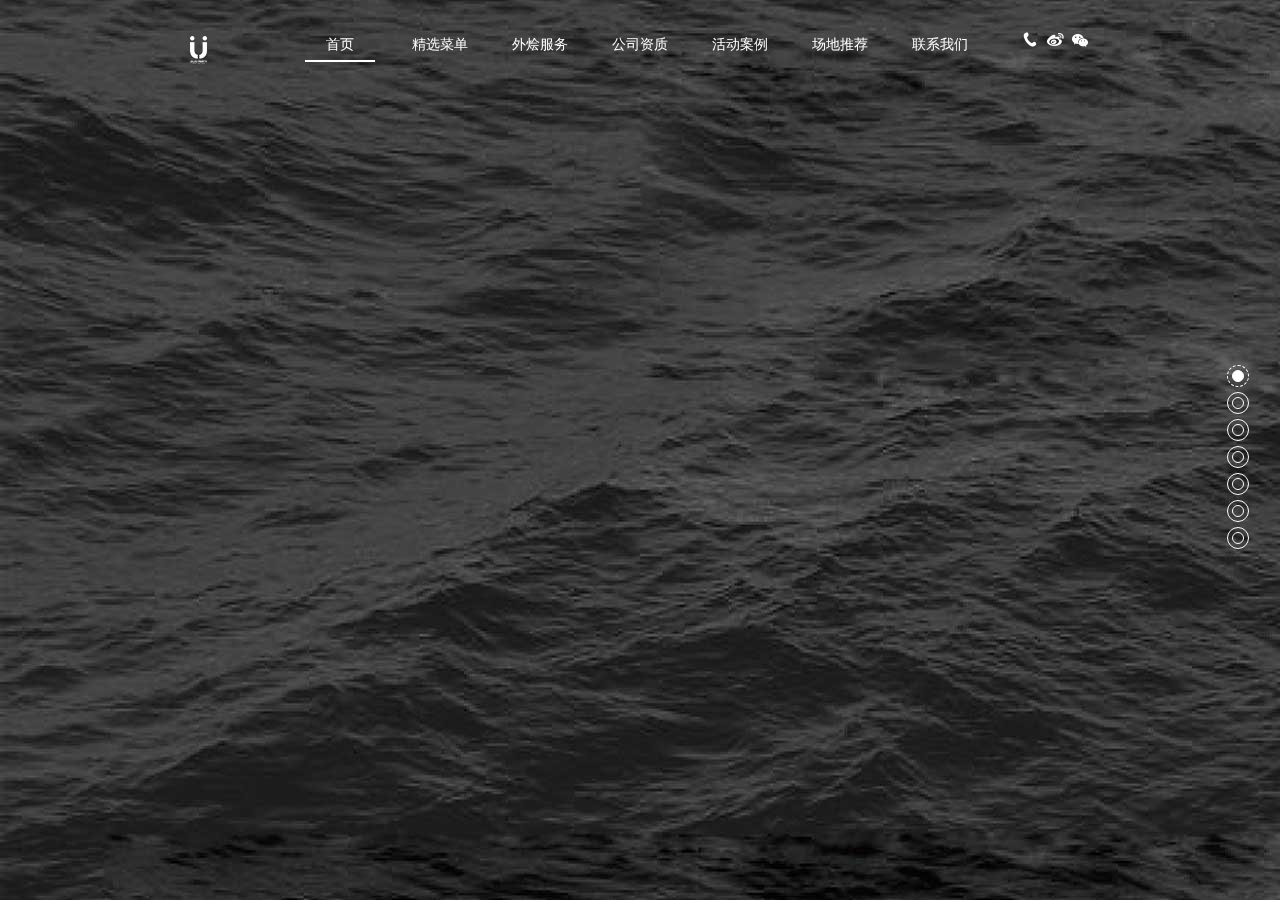
==== commit daa4c60e: "宴会" ====
--- a/html/V2/index.html
+++ b/html/V2/index.html
@@ -25,13 +25,13 @@
         <div class="slide top home">
 			<nav class="nav" id="nav_d0">
 				<p>
-					<a class="cur" href="###">首页</a>
-					<a href="###">精选菜单</a>
-					<a href="###">外烩服务</a>
-					<a href="###">公司资质</a>
-					<a href="###">活动案例</a>
-					<a href="###">场地推荐</a>
-					<a href="###">联系我们</a>
+					<a class="mu cur" e_data="main" c_data="首页" href="###">首页</a>
+					<a class="mu" e_data="menu" c_data="精选菜单" href="###">精选菜单</a>
+					<a class="mu" e_data="servie" c_data="外烩服务" href="###">外烩服务</a>
+					<a class="mu" e_data="company" c_data="公司资质" href="###">公司资质</a>
+					<a class="mu" e_data="case" c_data="活动案例" href="###">活动案例</a>
+					<a class="mu" e_data="field" c_data="场地推荐" href="###">场地推荐</a>
+					<a class="mu" e_data="contactus" c_data="联系我们" href="###">联系我们</a>
 					<a class="wechat" href="###"><span><i></i></span></a>
 					<a class="sina" href="###"></a>
 					<a class="phone" href="###"><span><i></i>400-992-8219</span></a>
@@ -248,6 +248,13 @@
 
     <script>
 	$(function(){
+		//菜单变化
+		$('.mu').hover(function(){
+			$(this).html($(this).attr('e_data'))
+		},function(){
+			$(this).html($(this).attr('c_data'))
+		});
+		
 		//三角形对角高度
 		var _tHeight = $('.side5bg').height()
 		$('.triangle').css("border-bottom", _tHeight + "px #2b76ae solid")
@@ -276,6 +283,7 @@
 		$(selector).css({
 			"left": left + "px"
 		}).attr('move',left)
+		$('.kind').html($(selector).find('li.cur img').attr('alt'))
 	};
 	
 	function moveRight(selector, index, distance) {
@@ -291,6 +299,7 @@
 		$(selector).css({
 			"left": left + "px"
 		}).attr('move',left)
+		$('.kind').html($(selector).find('li.cur img').attr('alt'))
 	};
     </script>
 
--- a/html/V2/css/index.css
+++ b/html/V2/css/index.css
@@ -1,14 +1,19 @@
 @charset "UTF-8";
+@font-face {font-family:myFont; src: url("font/avant.otf")}  
 /* CSS Document */
 *{margin: 0;padding: 0;font-family: "Microsoft YaHei", "宋体";	-webkit-box-sizing: border-box;-moz-box-sizing: border-box;box-sizing: border-box;}
+body{background:url(../img/index_bg.jpg) repeat-y;}
 #fsvs-body{}
 .simsum{font-family:"宋体"}
 li{list-style:none}
+.wrapper{width:1000px;overflow:hidden;margin:0 auto}
+.curfont{font-family:"myFont"}
+
 .nav{width:100%;height:80px;/*background:rgba(0,0,0,.5)*/}
 .nav p{width:900px;height:80px;display:block;padding:0 0 0 100px;margin:0 auto;background:url(../img/logo.png) no-repeat 0 36px}
-.nav p a{font-size:14px;margin:30px 20px;float:left;display:block;line-height:30px;}
+.nav p a{font-size:14px;margin:30px 15px;float:left;display:block;line-height:30px;color:#fff;min-width:70px;text-align:center}
 .nav p a.cur{border-bottom:2px white solid;}
-.nav p a.phone, .nav p a.sina, .nav p a.wechat{position:relative;width:20px;height:20px;padding:0;float:right;margin:30px 0 0 5px;background-repeat:no-repeat;background-position:center center}
+.nav p a.phone, .nav p a.sina, .nav p a.wechat{position:relative;width:20px;height:20px;padding:0;float:right;margin:30px 0 0 5px;background-repeat:no-repeat;background-position:center center;min-width:20px;}
 .nav p a.phone{background-image:url(../img/phone.png)}
 .nav p a.sina{background-image:url(../img/sina.png)}
 .nav p a.wechat{background-image:url(../img/wechat.png)}
@@ -17,7 +22,6 @@
 .nav p a.phone span{position:absolute;top:30px;left:-20px;width:120px;height:30px;display:block;background:#000 url(../img/arrow.png) no-repeat 60px 0;padding-top:6px;line-height:20px;font-size:16px;display:none}
 .nav p a.phone span i{position:absolute;top:-6px;left:20px;width:16px;height:6px;display:block;background:url(../img/arrow.png) no-repeat 0 0;}
 .nav p a:hover span{display:block}
-
 
 
 /*.nav > a.logo{width:200px;height:80px;float:left;background:url(../images/logo_h.png) no-repeat 0 center;margin-left:8%;display:block}
@@ -29,8 +33,8 @@
 .nav_d {width:100%;height:80px;position: relative;top:-120px;z-index:99}
 
 
-.side1_logo{position:absolute;width:132px;height:213px;top:40%;left:50%;margin-left:-64px;background:url(../img/side1_logo.png) no-repeat;opacity:0;transition:all .5s linear;}
-.side1_slogan{position:absolute;width:147px;height:58px;top:33%;left:50%;margin-left:90px;background:url(../img/side1_slogan.png) no-repeat;opacity:0;transition:all 1s ease-out 1.2s;}
+.side1_logo{position:absolute;width:132px;height:213px;top:40%;left:50%;margin-left:-64px;background:url(../img/side1_logo.png) no-repeat;opacity:0;transition:all .3s linear;}
+.side1_slogan{position:absolute;width:147px;height:58px;top:33%;left:50%;margin-left:90px;background:url(../img/side1_slogan.png) no-repeat;opacity:0;transition:all .6s ease-out .8s;}
 .side1_logo.show{opacity:1;}
 .side1_slogan.show{opacity:1;top:32%;}
 
@@ -47,7 +51,7 @@
 
 .card_Container{transition:all .5s linear;opacity:0;top:35%;}
 .card_Container.show{opacity:1;top:25%;}
-.card_Container div{width:100%;height:400px;position:absolute;top:0;left:0;-webkit-transform-style: preserve-3d;-webkit-backface-visibility: hidden;-webkit-transition:0.8s;}
+.card_Container div{width:100%;height:400px;position:absolute;top:0;left:0;-webkit-transform-style: preserve-3d;-webkit-backface-visibility: hidden;-webkit-transition:0.5s;}
 .card_Container #mask{background-size:100% 100%;-webkit-transform-origin:50%;-webkit-transform:scale(1,1);}
 .card_Container #cover{opacity:0;background-size:100% 100%;-webkit-transform-origin:50%;-webkit-transform:scale(-1,1);}
 .card_Container:hover #mask{opacity:0;-webkit-transform-origin:50%;-webkit-transform:scale(-1,1);}
@@ -55,7 +59,7 @@
 .card_Container #mask img{-webkit-filter:grayscale(1);}
 
 .more{position:absolute;padding-right:14px;background:url(../img/arrow_more.png) no-repeat right center}
-.side_box{position:relative;width:1000px;height:85%;margin:0 auto;font-size:14px;text-align:left;}
+.side_box{position:absolute;width:1000px;height:580px;left:50%;top:50%;margin:-270px 0 0 -500px;font-size:14px;text-align:left;}
 .side_box.side3bg{}
 .side_box.side3bg .more{right:3%;bottom:67%;}
 .side_box.side4bg{}
@@ -87,8 +91,8 @@
 
 
 .side4_title_f{position:absolute;right:5%;bottom:67%;width:360px;overflow:hidden;padding:50px 80px 0 0;background:url(../img/side4_title_f.png) no-repeat right 0;background-size:60% auto;line-height:20px}
-.side4_cont{position:absolute;width:1000px;height:65%;background:#ddd;bottom:0;left:0;}
-.side4_cont ul{width:100%;height:100%;margin-top:1px;background:#fff}
+.side4_cont{position:absolute;width:1000px;height:65%;bottom:0;left:0;}
+.side4_cont ul{position:absolute;top:20px;left:0;width:100%;height:100%;background:#fff}
 .side4_cont ul li{width:333px;height:100%;float:left;overflow:hidden;}
 .side4_cont ul li:nth-child(2){width:334px;}
 .side4_cont ul li img{position:relative;width:100%;height:auto;margin-top:-40px}
@@ -108,10 +112,10 @@
 .side_box.side5bg .more:hover span{display:block;color:#000}
 
 
-.side6_right{position:absolute;width:50%;height:100%;overflow:hidden;top:0;right:50%;opacity:0;transition:all 1s ease-out 0s;}
+.side6_right{position:absolute;width:50%;height:100%;overflow:hidden;top:0;right:50%;opacity:0;transition:all .5s ease-out 0s;}
 .side6_right > img{position:relative;top:0;left:0;width:100%;height:auto;}
 .side6_right.show{opacity:1;right:0;}
-.side6_title_f{position:absolute;left:6%;top:5%;width:368px;overflow:hidden;padding:170px 86px 0 86px;background:url(../img/side6_title_f.png) no-repeat 0 0;background-size:75% auto;line-height:20px;color:#000;opacity:0;transition:all 1s ease-out 1s;}
+.side6_title_f{position:absolute;left:6%;top:5%;width:368px;overflow:hidden;padding:170px 86px 0 86px;background:url(../img/side6_title_f.png) no-repeat 0 0;background-size:75% auto;line-height:20px;color:#000;opacity:0;transition:all .5s ease-out .7s;}
 .side6_title_f.show{opacity:1}
 
 .side_box.side6bg .more{left:14%;bottom:8%;width:210px;height:30px;background:#000 url(../img/arrow_more.png) no-repeat center center;text-align:center;line-height:30px;opacity:0;padding:0}
@@ -121,10 +125,10 @@
 .side_box.side6bg .more:hover span{display:block;color:#000}
 
 
-.side7_right{position:absolute;left:100%;height:100%;overflow:hidden;top:0;right:0;transition:all .6s ease-out 0s;background:rgba(127,201,186,.6)}
+.side7_right{position:absolute;left:100%;height:100%;overflow:hidden;top:0;right:0;transition:all .3s ease-out 0s;background:rgba(127,201,186,.6)}
 .side7_right.show{left:50%;}
 
-.side7_title_f{position:absolute;right:8%;top:5%;width:378px;overflow:hidden;padding:178px 70px 0 98px;background:url(../img/side7_title_f.png) no-repeat right 0;background-size:75% auto;line-height:20px;color:#000;opacity:0;transition:all 1s ease-out 1s;}
+.side7_title_f{position:absolute;right:8%;top:5%;width:378px;overflow:hidden;padding:178px 70px 0 98px;background:url(../img/side7_title_f.png) no-repeat right 0;background-size:75% auto;line-height:20px;color:#000;opacity:0;transition:all .5s ease-out .5s;}
 .side7_title_f.show{opacity:1}
 
 .side_box.side7bg .more{right:12%;bottom:8%;width:240px;height:30px;background:#000 url(../img/arrow_more.png) no-repeat center center;text-align:center;line-height:30px;opacity:0;padding:0}
@@ -156,3 +160,27 @@
 ._transition {-webkit-transition: all 1s ease-in-out;-o-transition: all 1s ease-in-out 1s;-moz-transition: all 1s ease-in-out;transition: all 1s ease-in-out;}
 
 
+.page_title1{width:100%;height:100px;margin:100px 0 50px;background:url(../img/page_title1.png) no-repeat center center}
+.catering_box{width:1000px;padding:50px 100px 50px;overflow:hidden;background:rgba(190,24,24,.8);color:#fff;}
+.catering_box p{font-size:14px;line-height:36px;margin-bottom:50px}
+.catering_box .subtitle{width:100%;overflow:hidden;text-align:center;font-size:26px}
+.catering_box .subtitle span{width:100%;display:block;overflow:hidden;font-size:40px;margin:20px 0 20px;}
+.imgbox{width:100%;overflow:hidden}
+.imgbox img{width:100%;height:auto}
+
+.party_style{width:1000px;overflow:hidden;background:#eaeaea;color:#000;margin-top:40px;}
+.party_style .title{width:1000px;overflow:hidden;background:#272727;color:#fff;padding:50px 0}
+.party_style .subtitle{width:100%;overflow:hidden;text-align:center;font-size:26px;background:#272727;color:#fff;padding:50px 0}
+.party_style .subtitle span{width:100%;display:block;overflow:hidden;font-size:40px;margin:20px 0 20px;}
+.party_style ul{width:100%;overflow:hidden;background:#CC3;padding:90px 100px}
+.party_style ul li{width:370px;height:550px;background:#fff;float:left;margin-bottom:50px;line-height:0;overflow:hidden}
+.party_style ul li:nth-child(odd){margin-right:60px}
+
+.party_style ul li img{width:100%;height:236px;}
+.party_style ul li .cont{width:100%;overflow:hidden;display:block;padding:35px;}
+.party_style ul li .cont h2{width:100%;line-height:30px;display:block;text-align:center;margin-bottom:10px;}
+.party_style ul li .cont h3{width:100%;margin:0 0;line-height:30px;display:block;text-align:center;margin-bottom:20px;}
+.party_style ul li .cont span{width:100%;margin:0 0;line-height:26px;margin-bottom:18px;display:block;font-size:14px}
+
+
+
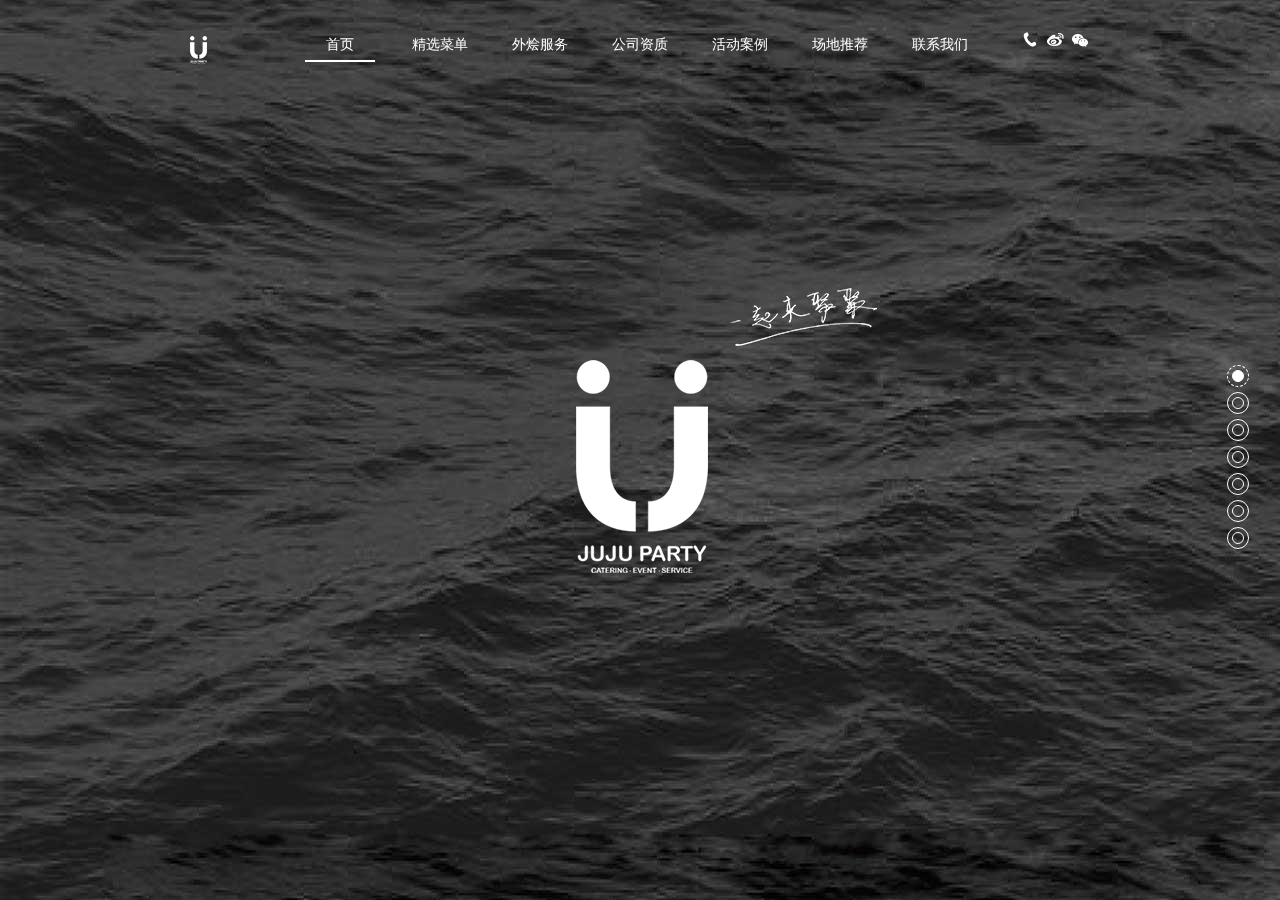
==== commit a87ee19c: "logo动画去除" ====
--- a/html/V2/index.html
+++ b/html/V2/index.html
@@ -25,21 +25,21 @@
         <div class="slide top home">
 			<nav class="nav" id="nav_d0">
 				<p>
-					<a class="mu cur" e_data="main" c_data="首页" href="###">首页</a>
-					<a class="mu" e_data="menu" c_data="精选菜单" href="###">精选菜单</a>
-					<a class="mu" e_data="servie" c_data="外烩服务" href="###">外烩服务</a>
-					<a class="mu" e_data="company" c_data="公司资质" href="###">公司资质</a>
-					<a class="mu" e_data="case" c_data="活动案例" href="###">活动案例</a>
-					<a class="mu" e_data="field" c_data="场地推荐" href="###">场地推荐</a>
-					<a class="mu" e_data="contactus" c_data="联系我们" href="###">联系我们</a>
+					<a class="mu cur" e_data="main" c_data="首页" href="index.html">首页</a>
+					<a class="mu" e_data="menu" c_data="精选菜单" href="menu.html">精选菜单</a>
+					<a class="mu" e_data="servie" c_data="外烩服务" href="catering.html">外烩服务</a>
+					<a class="mu" e_data="company" c_data="公司资质" href="company.html">公司资质</a>
+					<a class="mu" e_data="case" c_data="活动案例" href="active.html">活动案例</a>
+					<a class="mu" e_data="field" c_data="场地推荐" href="venue.html">场地推荐</a>
+					<a class="mu" e_data="contactus" c_data="联系我们" href="contactus.html">联系我们</a>
 					<a class="wechat" href="###"><span><i></i></span></a>
 					<a class="sina" href="###"></a>
 					<a class="phone" href="###"><span><i></i>400-992-8219</span></a>
 				</p>
 			</nav>
 			
-			<div class="side1_logo"></div>
-			<div class="side1_slogan"></div>
+			<div class="side1_logo show"></div>
+			<div class="side1_slogan show"></div>
 		</div>
 		
 			
@@ -48,13 +48,13 @@
             <div class="nav_d" id="nav_d1">
 				<nav class="nav" id="nav_d0">
 					<p>
-						<a class="cur" href="###">首页</a>
-						<a href="###">精选菜单</a>
-						<a href="###">外烩服务</a>
-						<a href="###">公司资质</a>
-						<a href="###">活动案例</a>
-						<a href="###">场地推荐</a>
-						<a href="###">联系我们</a>
+						<a class="mu cur" e_data="main" c_data="首页" href="index.html">首页</a>
+						<a class="mu" e_data="menu" c_data="精选菜单" href="menu.html">精选菜单</a>
+						<a class="mu" e_data="servie" c_data="外烩服务" href="catering.html">外烩服务</a>
+						<a class="mu" e_data="company" c_data="公司资质" href="company.html">公司资质</a>
+						<a class="mu" e_data="case" c_data="活动案例" href="active.html">活动案例</a>
+						<a class="mu" e_data="field" c_data="场地推荐" href="venue.html">场地推荐</a>
+						<a class="mu" e_data="contactus" c_data="联系我们" href="contactus.html">联系我们</a>
 						<a class="wechat" href="###"><span><i></i></span></a>
 						<a class="sina" href="###"></a>
 						<a class="phone" href="###"><span><i></i>400-992-8219</span></a>
@@ -74,13 +74,13 @@
             <div class="nav_d" id="nav_d2">
 			<nav class="nav" id="nav_d0">
 				<p>
-					<a class="cur" href="###">首页</a>
-					<a href="###">精选菜单</a>
-					<a href="###">外烩服务</a>
-					<a href="###">公司资质</a>
-					<a href="###">活动案例</a>
-					<a href="###">场地推荐</a>
-					<a href="###">联系我们</a>
+					<a class="mu cur" e_data="main" c_data="首页" href="index.html">首页</a>
+					<a class="mu" e_data="menu" c_data="精选菜单" href="menu.html">精选菜单</a>
+					<a class="mu" e_data="servie" c_data="外烩服务" href="catering.html">外烩服务</a>
+					<a class="mu" e_data="company" c_data="公司资质" href="company.html">公司资质</a>
+					<a class="mu" e_data="case" c_data="活动案例" href="active.html">活动案例</a>
+					<a class="mu" e_data="field" c_data="场地推荐" href="venue.html">场地推荐</a>
+					<a class="mu" e_data="contactus" c_data="联系我们" href="contactus.html">联系我们</a>
 					<a class="wechat" href="###"><span><i></i></span></a>
 					<a class="sina" href="###"></a>
 					<a class="phone" href="###"><span><i></i>400-992-8219</span></a>
@@ -119,13 +119,13 @@
 			<div class="nav_d" id="nav_d3">
 				<nav class="nav" id="nav_d0">
 					<p>
-						<a class="cur" href="###">首页</a>
-						<a href="###">精选菜单</a>
-						<a href="###">外烩服务</a>
-						<a href="###">公司资质</a>
-						<a href="###">活动案例</a>
-						<a href="###">场地推荐</a>
-						<a href="###">联系我们</a>
+						<a class="mu cur" e_data="main" c_data="首页" href="index.html">首页</a>
+						<a class="mu" e_data="menu" c_data="精选菜单" href="menu.html">精选菜单</a>
+						<a class="mu" e_data="servie" c_data="外烩服务" href="catering.html">外烩服务</a>
+						<a class="mu" e_data="company" c_data="公司资质" href="company.html">公司资质</a>
+						<a class="mu" e_data="case" c_data="活动案例" href="active.html">活动案例</a>
+						<a class="mu" e_data="field" c_data="场地推荐" href="venue.html">场地推荐</a>
+						<a class="mu" e_data="contactus" c_data="联系我们" href="contactus.html">联系我们</a>
 						<a class="wechat" href="###"><span><i></i></span></a>
 						<a class="sina" href="###"></a>
 						<a class="phone" href="###"><span><i></i>400-992-8219</span></a>
@@ -164,13 +164,13 @@
             <div class="nav_d" id="nav_d4">
 				<nav class="nav" id="nav_d0">
 					<p>
-						<a class="cur" href="###">首页</a>
-						<a href="###">精选菜单</a>
-						<a href="###">外烩服务</a>
-						<a href="###">公司资质</a>
-						<a href="###">活动案例</a>
-						<a href="###">场地推荐</a>
-						<a href="###">联系我们</a>
+						<a class="mu cur" e_data="main" c_data="首页" href="index.html">首页</a>
+						<a class="mu" e_data="menu" c_data="精选菜单" href="menu.html">精选菜单</a>
+						<a class="mu" e_data="servie" c_data="外烩服务" href="catering.html">外烩服务</a>
+						<a class="mu" e_data="company" c_data="公司资质" href="company.html">公司资质</a>
+						<a class="mu" e_data="case" c_data="活动案例" href="active.html">活动案例</a>
+						<a class="mu" e_data="field" c_data="场地推荐" href="venue.html">场地推荐</a>
+						<a class="mu" e_data="contactus" c_data="联系我们" href="contactus.html">联系我们</a>
 						<a class="wechat" href="###"><span><i></i></span></a>
 						<a class="sina" href="###"></a>
 						<a class="phone" href="###"><span><i></i>400-992-8219</span></a>
@@ -191,13 +191,13 @@
             <div class="nav_d" id="nav_d5">
                 <nav class="nav" id="nav_d0">
 				<p>
-					<a class="cur" href="###">首页</a>
-					<a href="###">精选菜单</a>
-					<a href="###">外烩服务</a>
-					<a href="###">公司资质</a>
-					<a href="###">活动案例</a>
-					<a href="###">场地推荐</a>
-					<a href="###">联系我们</a>
+					<a class="mu cur" e_data="main" c_data="首页" href="index.html">首页</a>
+					<a class="mu" e_data="menu" c_data="精选菜单" href="menu.html">精选菜单</a>
+					<a class="mu" e_data="servie" c_data="外烩服务" href="catering.html">外烩服务</a>
+					<a class="mu" e_data="company" c_data="公司资质" href="company.html">公司资质</a>
+					<a class="mu" e_data="case" c_data="活动案例" href="active.html">活动案例</a>
+					<a class="mu" e_data="field" c_data="场地推荐" href="venue.html">场地推荐</a>
+					<a class="mu" e_data="contactus" c_data="联系我们" href="contactus.html">联系我们</a>
 					<a class="wechat" href="###"><span><i></i></span></a>
 					<a class="sina" href="###"></a>
 					<a class="phone" href="###"><span><i></i>400-992-8219</span></a>
@@ -217,13 +217,13 @@
             <div class="nav_d" id="nav_d6">
                 <nav class="nav" id="nav_d0">
 				<p>
-					<a class="cur" href="###">首页</a>
-					<a href="###">精选菜单</a>
-					<a href="###">外烩服务</a>
-					<a href="###">公司资质</a>
-					<a href="###">活动案例</a>
-					<a href="###">场地推荐</a>
-					<a href="###">联系我们</a>
+					<a class="mu cur" e_data="main" c_data="首页" href="index.html">首页</a>
+					<a class="mu" e_data="menu" c_data="精选菜单" href="menu.html">精选菜单</a>
+					<a class="mu" e_data="servie" c_data="外烩服务" href="catering.html">外烩服务</a>
+					<a class="mu" e_data="company" c_data="公司资质" href="company.html">公司资质</a>
+					<a class="mu" e_data="case" c_data="活动案例" href="active.html">活动案例</a>
+					<a class="mu" e_data="field" c_data="场地推荐" href="venue.html">场地推荐</a>
+					<a class="mu" e_data="contactus" c_data="联系我们" href="contactus.html">联系我们</a>
 					<a class="wechat" href="###"><span><i></i></span></a>
 					<a class="sina" href="###"></a>
 					<a class="phone" href="###"><span><i></i>400-992-8219</span></a>
--- a/html/V2/css/index.css
+++ b/html/V2/css/index.css
@@ -6,7 +6,8 @@
 #fsvs-body{}
 .simsum{font-family:"宋体"}
 li{list-style:none}
-.wrapper{width:1000px;overflow:hidden;margin:0 auto}
+a{text-decoration:none}
+.wrapper{width:1000px;overflow:hidden;margin:0 auto 50px}
 .curfont{font-family:"myFont"}
 
 .nav{width:100%;height:80px;/*background:rgba(0,0,0,.5)*/}
@@ -141,10 +142,6 @@
 
 
 
-footer{position:absolute;bottom:0;left:0;width:100%;height:80px;background:#000;}
-footer span{color:#989898;font-size:14px;}
-footer a{width:120px;height:30px;margin:10px auto 5px;background:#3b3b3b;line-height:30px;display:block;}
-footer.joinus{position:relative;width:100%;height:40px;background:#000;line-height:40px;text-align:center}
 
 
 .home, .train, .event, .activity, .contact, .college, .news{position:relative;background-size:cover;background-position:center center;background:url(../img/index_bg.jpg) no-repeat;}
@@ -165,22 +162,144 @@
 .catering_box p{font-size:14px;line-height:36px;margin-bottom:50px}
 .catering_box .subtitle{width:100%;overflow:hidden;text-align:center;font-size:26px}
 .catering_box .subtitle span{width:100%;display:block;overflow:hidden;font-size:40px;margin:20px 0 20px;}
-.imgbox{width:100%;overflow:hidden}
+.imgbox{width:100%;overflow:hidden;text-align:center}
 .imgbox img{width:100%;height:auto}
+.imgbox.company, .imgbox.factory{text-align:center}
+.imgbox.company img{width:50%;height:auto;}
+.imgbox.factory img{width:40%;height:auto;padding:0 20px}
+.imgbox.menu img{width:25%;height:auto;padding:0 20px;-webkit-filter:grayscale(1);}
+.imgbox.menu img:hover{width:25%;height:auto;padding:0 20px;-webkit-filter:grayscale(0);}
+.imgbox.menu2 img{width:36%;height:auto;padding:0 1% 40px;-webkit-filter:grayscale(1);}
+.imgbox.menu2 img:hover{-webkit-filter:grayscale(0);}
 
 .party_style{width:1000px;overflow:hidden;background:#eaeaea;color:#000;margin-top:40px;}
 .party_style .title{width:1000px;overflow:hidden;background:#272727;color:#fff;padding:50px 0}
 .party_style .subtitle{width:100%;overflow:hidden;text-align:center;font-size:26px;background:#272727;color:#fff;padding:50px 0}
 .party_style .subtitle span{width:100%;display:block;overflow:hidden;font-size:40px;margin:20px 0 20px;}
-.party_style ul{width:100%;overflow:hidden;background:#CC3;padding:90px 100px}
-.party_style ul li{width:370px;height:550px;background:#fff;float:left;margin-bottom:50px;line-height:0;overflow:hidden}
+.party_style ul{width:100%;overflow:hidden;padding:90px 100px 50px}
+.party_style ul li{width:370px;height:550px;float:left;margin-bottom:50px;line-height:0;overflow:hidden}
+.party_style ul li img{width:370px;height:236px;-webkit-filter:grayscale(1);}
+.party_style ul li:hover img{-webkit-filter:grayscale(0);}
 .party_style ul li:nth-child(odd){margin-right:60px}
 
 .party_style ul li img{width:100%;height:236px;}
-.party_style ul li .cont{width:100%;overflow:hidden;display:block;padding:35px;}
+.party_style ul li .cont{width:100%;overflow:hidden;display:block;padding:35px;background:#fff;}
 .party_style ul li .cont h2{width:100%;line-height:30px;display:block;text-align:center;margin-bottom:10px;}
 .party_style ul li .cont h3{width:100%;margin:0 0;line-height:30px;display:block;text-align:center;margin-bottom:20px;}
 .party_style ul li .cont span{width:100%;margin:0 0;line-height:26px;margin-bottom:18px;display:block;font-size:14px}
 
 
-
+.page_title2{width:100%;height:100px;margin:100px 0 50px;background:url(../img/page_title2.png) no-repeat center center;}
+.venue_box{width:1000px;padding:50px 100px 50px;overflow:hidden;background:rgba(128,219,218,.9);color:#fff;}
+.venue_box p{font-size:14px;line-height:36px;margin-bottom:50px}
+.venue_box .subtitle{width:100%;overflow:hidden;text-align:center;font-size:26px}
+.venue_box .subtitle span{width:100%;display:block;overflow:hidden;font-size:40px;margin:20px 0 20px;}
+
+.venuephoto{width:1000px;overflow:hidden;background:#eaeaea;color:#000;margin-top:40px;}
+.venuephoto .title{width:1000px;overflow:hidden;background:#272727;color:#fff;padding:50px 0}
+.venuephoto .subtitle{width:100%;overflow:hidden;text-align:center;font-size:26px;background:#272727;color:#fff;padding:50px 0}
+.venuephoto .subtitle span{width:100%;display:block;overflow:hidden;font-size:40px;margin:20px 0 20px;}
+.venuephoto ul{width:100%;overflow:hidden;padding:90px 100px 50px}
+.venuephoto ul li{width:370px;height:350px;background:#fff;float:left;margin-bottom:50px;line-height:0;overflow:hidden}
+.venuephoto ul li img{width:370px;height:236px;-webkit-filter:grayscale(1);}
+.venuephoto ul li:hover img{-webkit-filter:grayscale(0);}
+.venuephoto ul li:nth-child(odd){margin-right:60px}
+
+.venuephoto ul li img{width:100%;height:236px;}
+.venuephoto ul li .cont{width:100%;overflow:hidden;display:block;padding:25px 35px 0;}
+.venuephoto ul li .cont h2{width:100%;line-height:30px;display:block;text-align:center;margin-bottom:10px;font-weight:normal}
+.venuephoto ul li .cont h3{width:100%;margin:0 0;line-height:30px;display:block;text-align:center;margin-bottom:20px;}
+
+
+.page_title3{width:100%;height:100px;margin:100px 0 50px;background:url(../img/page_title3.png) no-repeat center center}
+.contactus_box{width:1000px;padding:50px 100px 50px;overflow:hidden;background:rgba(127,201,172,.9);color:#fff;}
+.contactus_box.service{background:#ebebeb;margin-top:50px;color:#000;}
+.contactus_box > p{font-size:14px;line-height:36px;margin-bottom:50px}
+.contactus_box .subtitle{width:100%;overflow:hidden;text-align:center;font-size:26px}
+.contactus_box .subtitle span{width:100%;display:block;overflow:hidden;font-size:40px;margin:20px 0 20px;}
+.contactus_box ul{width:100%;overflow:hidden;margin:50px 0 0 0}
+.contactus_box ul li{width:100%;overflow:hidden;margin:0 0 20px 0;line-height:24px}
+.contactus_box ul li label{width:20%;overflow:hidden;display:block;float:left;}
+.contactus_box ul li p{width:80%;overflow:hidden;display:block;float:right;}
+.contactus_box ul li span{display:block;clear:both;color:#a7dcd1;font-size:14px}
+.contactus_box.service ul li span{color:#888888;}
+
+
+.page_title4{width:100%;height:100px;margin:100px 0 50px;background:url(../img/page_title4.png) no-repeat center center}
+.company_box{width:1000px;padding:50px 100px 50px;overflow:hidden;background:rgba(83,145,192,.8);color:#fff;}
+.company_box.factory, .company_box.certification{background:#ececec;margin-top:50px;color:#000}
+.company_box.qualifications{background:rgba(0,0,0,.4);margin-top:50px;color:#fff}
+.company_box p{font-size:14px;line-height:36px;margin-bottom:50px}
+.company_box .subtitle{width:100%;overflow:hidden;text-align:center;font-size:26px}
+.company_box .subtitle span{width:100%;display:block;overflow:hidden;font-size:40px;margin:20px 0 20px;}
+.company_box ul{width:100%;overflow:hidden;padding:90px 0 50px;}
+.company_box ul li{width:370px;height:138px;background:url(../img/company_border.png) no-repeat;float:left;margin-bottom:50px;line-height:0;overflow:hidden}
+.company_box ul li img{width:370px;height:236px;-webkit-filter:grayscale(1);}
+.company_box ul li:hover img{-webkit-filter:grayscale(0);}
+.company_box ul li:nth-child(odd){margin-right:60px}
+
+.company_box ul li img{width:100%;height:236px;}
+.company_box ul li .cont{width:100%;overflow:hidden;display:block;padding:45px;}
+.company_box ul li .cont h2{width:100%;line-height:20px;display:block;text-align:center;margin-bottom:10px;font-size:18px}
+.company_box ul li .cont h3{width:100%;margin:0 0;line-height:20px;display:block;text-align:center;margin-bottom:20px;font-size:12px}
+
+
+.page_title5{width:100%;height:100px;margin:100px 0 50px;background:url(../img/page_title5.png) no-repeat center center}
+.active_box{width:1000px;padding:50px 100px 50px;overflow:hidden;background:rgba(236,205,78,.8);color:#fff;}
+.active_box p{font-size:14px;line-height:36px;margin-bottom:50px}
+.active_box .subtitle{width:100%;overflow:hidden;text-align:center;font-size:26px}
+.active_box .subtitle span{width:100%;display:block;overflow:hidden;font-size:40px;margin:20px 0 20px;}
+.active_list_box{width:100%;overflow:hidden}
+.active_list_box ul{width:100%;overflow:hidden}
+.active_list_box ul li{width:100%;overflow:hidden;padding:50px 100px;background:#ebebeb;margin-top:50px;}
+.active_list_box ul li h3{width:100%;overflow:hidden;line-height:24px;text-align:center;margin:0 auto;font-size:20px;font-weight:normal;line-height:26px}
+.active_list_box ul li h4{width:100%;overflow:hidden;line-height:22px;text-align:center;margin:10px auto 30px}
+.active_list_box ul li p{width:100%;overflow:hidden;padding:20px 0;line-height:24px;font-size:14px}
+.active_list_box ul li img{margin:0 auto;display:block}
+
+
+
+.page_title6{width:100%;height:100px;margin:100px 0 50px;background:url(../img/page_title6.png) no-repeat center center}
+.menu_box{width:1000px;padding:50px 100px 50px;overflow:hidden;background:#000;color:#fff;}
+.menu_box p{font-size:14px;line-height:36px;margin-bottom:50px}
+.menu_box .subtitle{width:100%;overflow:hidden;text-align:center;font-size:26px}
+.menu_box .subtitle span{width:100%;display:block;overflow:hidden;font-size:40px;margin:20px 0 20px;}
+.menu_box ul{width:100%;overflow:hidden;padding:90px 0 50px;}
+.menu_box ul li{width:370px;height:138px;background:url(../img/company_border.png) no-repeat;float:left;margin-bottom:50px;line-height:0;overflow:hidden}
+.menu_box ul li img{width:370px;height:236px;-webkit-filter:grayscale(1);}
+.menu_box ul li:hover img{-webkit-filter:grayscale(0);}
+.menu_box ul li:nth-child(odd){margin-right:60px}
+
+.menu_box ul li img{width:100%;height:236px;}
+.menu_box ul li .cont{width:100%;overflow:hidden;display:block;padding:45px;}
+.menu_box ul li .cont h2{width:100%;line-height:20px;display:block;text-align:center;margin-bottom:10px;font-size:18px}
+.menu_box ul li .cont h3{width:100%;margin:0 0;line-height:20px;display:block;text-align:center;margin-bottom:20px;font-size:12px}
+
+.menu_style{position:relative;width:1000px;overflow:hidden;background:#eaeaea;color:#000;margin-top:40px;}
+.menu_style.picker{background:#262626}
+.menu_style .title{width:1000px;overflow:hidden;background:#272727;color:#fff;padding:50px 0}
+.menu_style .subtitle{width:100%;overflow:hidden;text-align:center;font-size:26px;background:#272727;color:#fff;padding:50px 0}
+.menu_style .subtitle span{width:100%;display:block;overflow:hidden;font-size:40px;margin:20px 0 20px;}
+.menu_style > ul{width:100%;overflow:hidden;padding:90px 100px 50px}
+.menu_style > ul li{width:370px;height:350px;background:#fff;float:left;margin-bottom:50px;line-height:0;overflow:hidden}
+.menu_style > ul li img{width:370px;height:236px;-webkit-filter:grayscale(1);}
+.menu_style > ul li:hover img{-webkit-filter:grayscale(0);}
+.menu_style > ul li:nth-child(odd){margin-right:60px}
+
+.menu_style > ul li img{width:100%;height:236px;}
+.menu_style > ul li .cont{width:100%;overflow:hidden;display:block;padding:25px 35px 0;}
+.menu_style > ul li .cont h2{width:100%;line-height:30px;display:block;text-align:center;margin-bottom:10px;font-weight:normal}
+.menu_style > ul li .cont h3{width:100%;margin:0 0;line-height:30px;display:block;text-align:center;margin-bottom:20px;}
+
+
+.menu_style .picker{position:relative;width:900px;margin:0 auto 30px;overflow:hidden;}
+.menu_style .picker ul{position:relative;width:10000px;overflow:hidden;margin:50px 0 0;transition: all 0.5s ease-out 0s;}
+.menu_style .picker ul li{position:relative;width:900px;padding:0;float:left;overflow:hidden;}
+.menu_style .picker ul li img{width:100%;height:auto;margin:0 auto}
+.menu_style .leftbtn{position:absolute;width:29px;height:54px;background:url(../img/picker_left.png) no-repeat;left:10px;top:520px;cursor:pointer}
+.menu_style .rightbtn{position:absolute;width:29px;height:54px;background:url(../img/picker_right.png) no-repeat;top:520px;right:10px;cursor:pointer}
+
+.menu_style .leftbtn.close, .menu_style .rightbtn.close{display:none}
+
+
+.footer{width:100%;overflow:hidden;background:url(../img/footer.png) no-repeat center 50px;text-align:center;padding-top:200px;font-size:12px;color:#fff;line-height:22px}